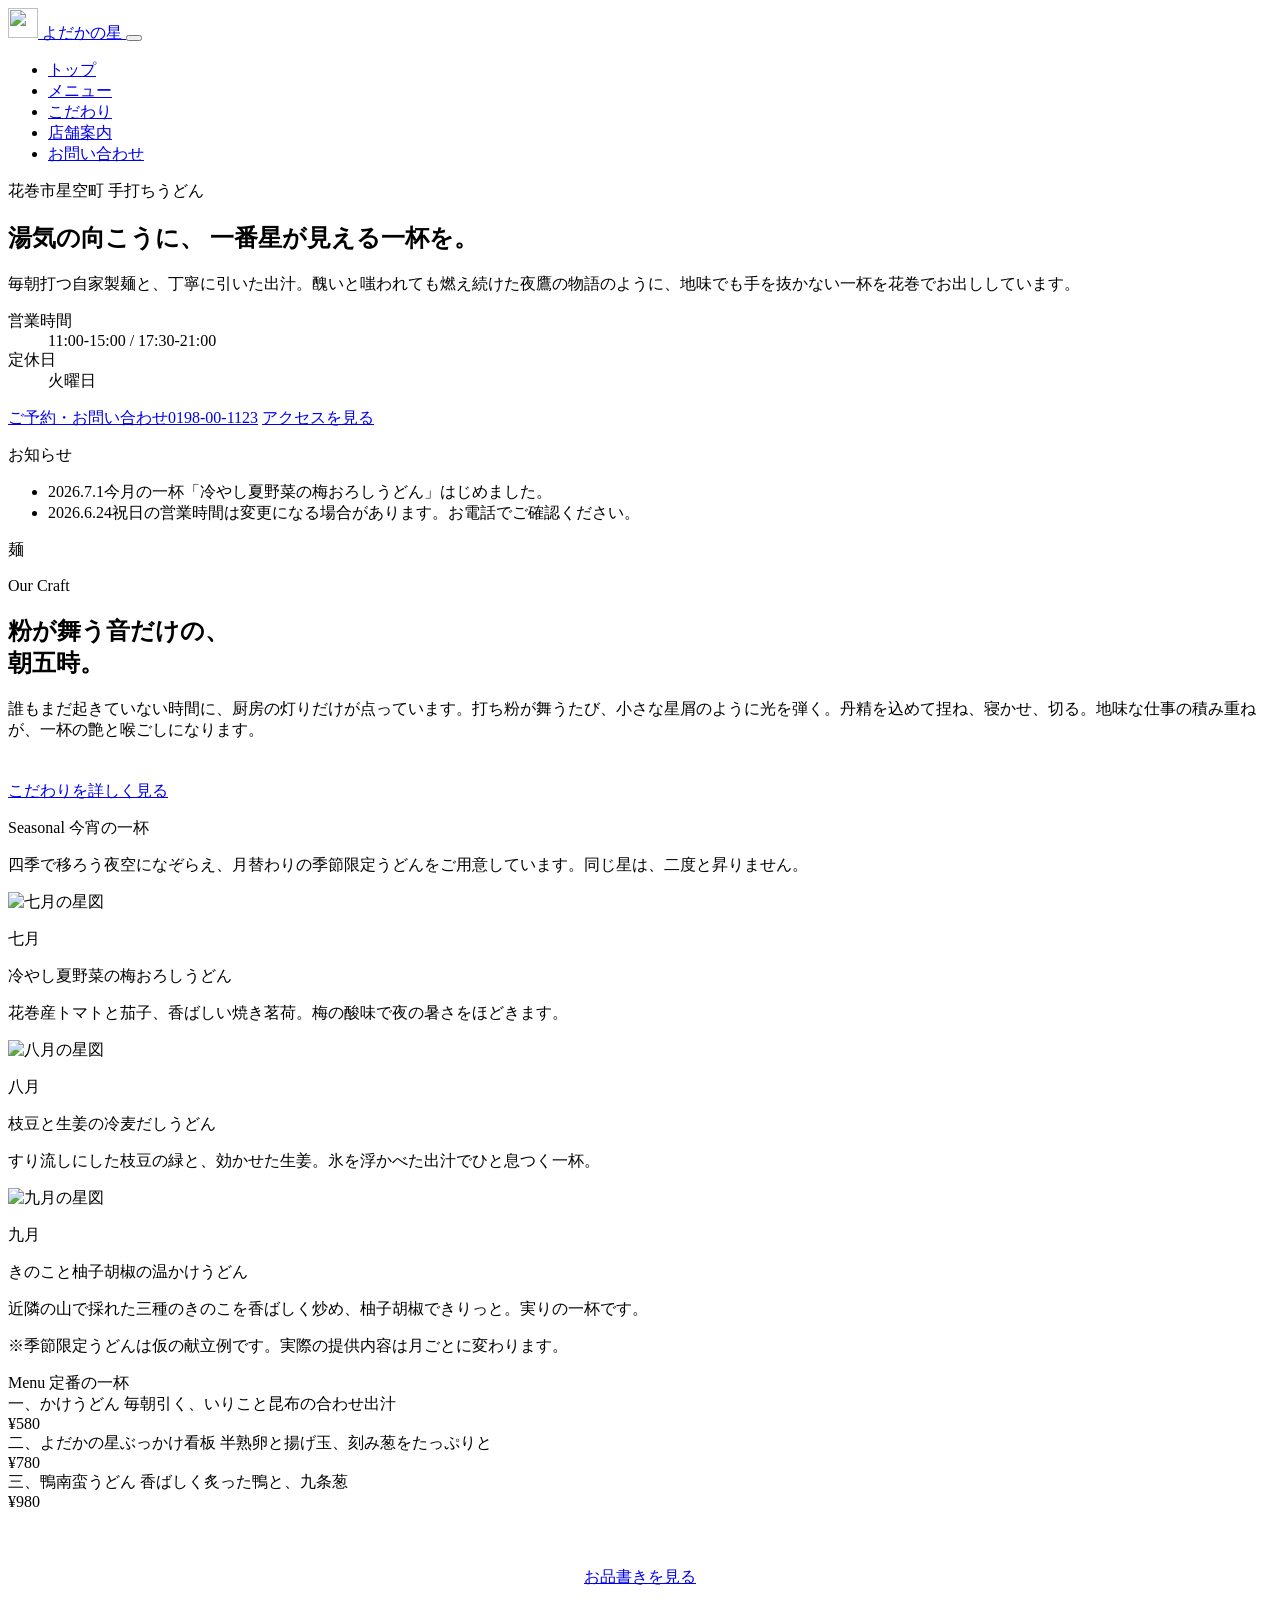
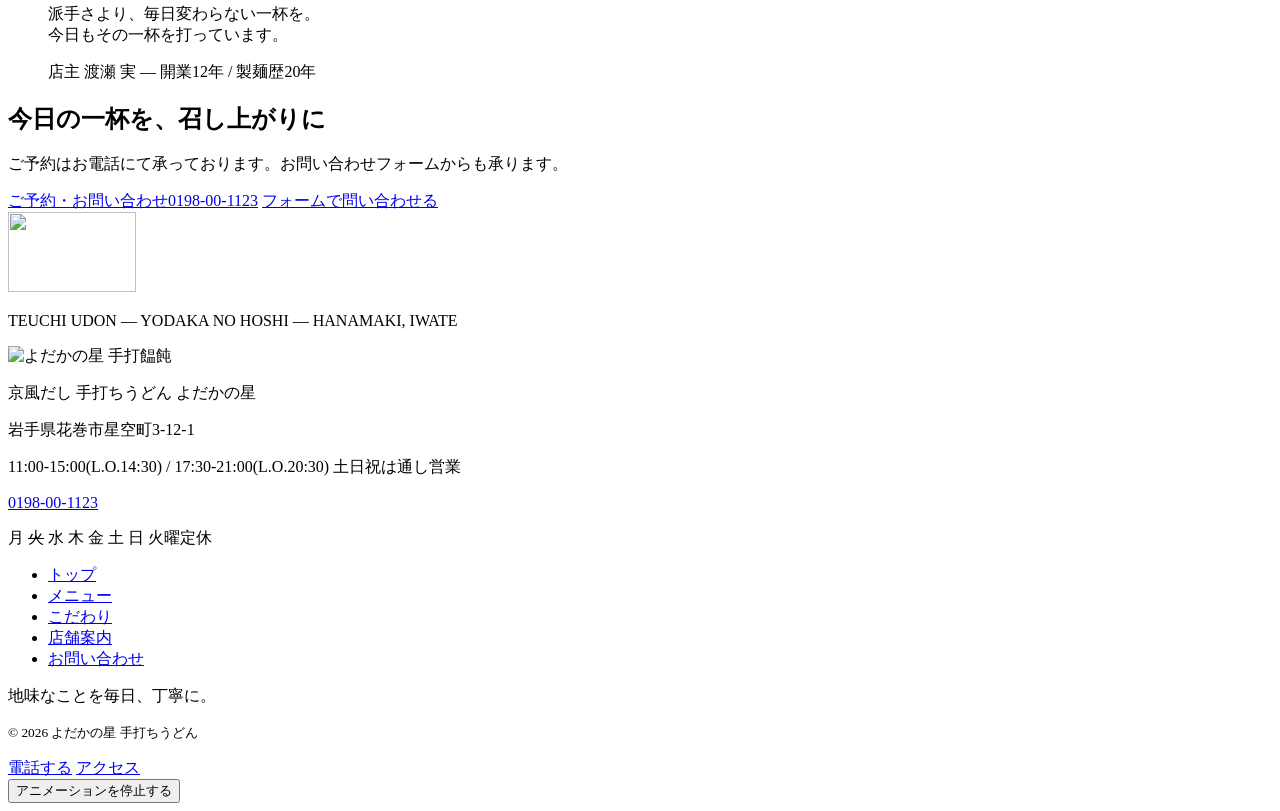
==== site/index.html @ 9f40d726 "初期コミット: よだかの星 手打ちうどん サイト一式 - タイポグラフィ主導のエディトリアル(具象イラスト不使用・写真なしで成立) - トップ+下層4ページ+サンクス。SEO/JSON-LD/フォーム" ====
<!DOCTYPE html>
<html lang="ja">
<head>
  <meta charset="UTF-8">
  <meta name="viewport" content="width=device-width, initial-scale=1.0">
  <title>よだかの星 手打ちうどん | 花巻市星空町の手打ちうどん店</title>
  <meta name="description" content="花巻市星空町の手打ちうどん店「よだかの星」。毎朝打つ自家製麺と丁寧に引いた出汁の一杯を。季節限定うどんは毎月替わります。">
  <meta property="og:type" content="website">
  <meta property="og:title" content="よだかの星 手打ちうどん | 花巻市星空町の手打ちうどん店">
  <meta property="og:description" content="花巻市星空町の手打ちうどん店「よだかの星」。毎朝打つ自家製麺と丁寧に引いた出汁の一杯を。季節限定うどんは毎月替わります。">
  <meta property="og:url" content="https://example.com/">
  <meta property="og:image" content="https://example.com/assets/img/common/ogp.png">
  <meta property="og:site_name" content="よだかの星 手打ちうどん">
  <meta name="twitter:card" content="summary_large_image">
  <link rel="canonical" href="https://example.com/">
  <link rel="icon" href="/favicon.ico">
  <link rel="apple-touch-icon" href="/assets/img/common/apple-touch-icon.png">
  <link rel="preconnect" href="https://fonts.googleapis.com">
  <link rel="preconnect" href="https://fonts.gstatic.com" crossorigin>
  <link href="https://fonts.googleapis.com/css2?family=Zen+Kaku+Gothic+New:wght@400;500&family=Zen+Old+Mincho&display=swap" rel="stylesheet">
  <link rel="stylesheet" href="/assets/css/style.css">
  <script type="application/ld+json">
  {
    "@context": "https://schema.org",
    "@type": "Restaurant",
    "name": "よだかの星 手打ちうどん",
    "servesCuisine": "うどん",
    "url": "https://example.com/",
    "image": "https://example.com/assets/img/common/ogp.png",
    "telephone": "+81-198-00-1123",
    "priceRange": "¥¥",
    "address": {
      "@type": "PostalAddress",
      "streetAddress": "星空町3-12-1",
      "addressLocality": "花巻市",
      "addressRegion": "岩手県",
      "postalCode": "025-0000",
      "addressCountry": "JP"
    },
    "openingHoursSpecification": [
      { "@type": "OpeningHoursSpecification", "dayOfWeek": ["Monday","Wednesday","Thursday","Friday"], "opens": "11:00", "closes": "15:00" },
      { "@type": "OpeningHoursSpecification", "dayOfWeek": ["Monday","Wednesday","Thursday","Friday"], "opens": "17:30", "closes": "21:00" },
      { "@type": "OpeningHoursSpecification", "dayOfWeek": ["Saturday","Sunday"], "opens": "11:00", "closes": "21:00" }
    ]
  }
  </script>
</head>
<body class="p-home">

  <header class="site-header">
    <a class="brandmark site-header__logo" href="/">
      <img class="brandmark__crest" src="/assets/img/common/crest.svg" width="30" height="30" alt="">
      <span class="brandmark__name">よだかの星</span>
    </a>
    <button class="nav-toggle" aria-expanded="false" aria-label="メニューを開く" aria-controls="global-nav">
      <span></span><span></span><span></span>
    </button>
    <nav class="global-nav" id="global-nav" aria-label="グローバルナビゲーション">
      <ul>
        <li><a href="/" aria-current="page">トップ</a></li>
        <li><a href="/menu/">メニュー</a></li>
        <li><a href="/kodawari/">こだわり</a></li>
        <li><a href="/access/">店舗案内</a></li>
        <li><a href="/contact/">お問い合わせ</a></li>
      </ul>
    </nav>
  </header>

  <main>
    <!-- ヒーロー(タイトル支配型・縦書き) -->
    <section class="hero">
      <div class="hero__stars" aria-hidden="true"><i></i><i></i><i></i><i></i><i></i><i></i><i></i><i></i></div>
      <div class="container hero__inner">
        <p class="hero__place js-reveal">花巻市星空町 手打ちうどん</p>
        <h1 class="hero__title type-set">湯気の向こうに、
一番星が見える一杯を。</h1>
        <p class="hero__lead js-reveal" data-delay="1">毎朝打つ自家製麺と、丁寧に引いた出汁。醜いと嗤われても燃え続けた夜鷹の物語のように、地味でも手を抜かない一杯を花巻でお出ししています。</p>
        <div class="hero__foot js-reveal rule-draw" data-delay="2">
          <dl class="hero__meta">
            <div>
              <dt>営業時間</dt>
              <dd>11:00-15:00 / 17:30-21:00</dd>
            </div>
            <div>
              <dt>定休日</dt>
              <dd>火曜日</dd>
            </div>
          </dl>
          <div class="hero__cta">
            <a class="tel-link" href="tel:0198001123"><span class="tel-link__note">ご予約・お問い合わせ</span>0198-00-1123</a>
            <a class="button" href="/access/">アクセスを見る</a>
          </div>
        </div>
        <div class="hero-news js-reveal" data-delay="3">
          <p class="hero-news__title">お知らせ</p>
          <ul class="hero-news__list">
            <li><time datetime="2026-07-01">2026.7.1</time><span>今月の一杯「冷やし夏野菜の梅おろしうどん」はじめました。</span></li>
            <li><time datetime="2026-06-24">2026.6.24</time><span>祝日の営業時間は変更になる場合があります。お電話でご確認ください。</span></li>
          </ul>
        </div>
      </div>
    </section>

    <!-- 製麺の物語(画像なし・巨大一文字「麺」を薄く敷く) -->
    <section class="section craft-section">
      <p class="craft-section__bg bg-fade" aria-hidden="true">麺</p>
      <div class="container--narrow">
        <div class="section-head js-reveal">
          <span class="section-head__en">Our Craft</span>
          <h2 class="section-head__title">粉が舞う音だけの、<br>朝五時。</h2>
        </div>
        <p class="js-reveal" data-delay="1">誰もまだ起きていない時間に、厨房の灯りだけが点っています。打ち粉が舞うたび、小さな星屑のように光を弾く。丹精を込めて捏ね、寝かせ、切る。地味な仕事の積み重ねが、一杯の艶と喉ごしになります。</p>
        <p class="js-reveal" data-delay="2" style="margin-top:40px">
          <a class="morelink" href="/kodawari/">こだわりを詳しく見る</a>
        </p>
      </div>
    </section>

    <!-- 今宵の一杯(季節限定) — 破調: 濃紺フルブリード・星図 -->
    <section class="section seasonal">
      <div class="container">
        <div class="vhead js-reveal">
          <span class="vhead__en">Seasonal</span>
          <span class="vhead__ja">今宵の一杯</span>
        </div>
        <p class="seasonal__intro js-reveal" data-delay="1">四季で移ろう夜空になぞらえ、月替わりの季節限定うどんをご用意しています。同じ星は、二度と昇りません。</p>
        <div class="seasonal__grid">
          <div class="seasonal-card js-reveal" data-delay="1">
            <img class="seasonal-card__map" src="/assets/img/menu/constellation-july.svg" width="600" height="600" alt="七月の星図" loading="lazy">
            <p class="seasonal-card__month">七月</p>
            <p class="seasonal-card__name">冷やし夏野菜の梅おろしうどん</p>
            <p class="seasonal-card__desc">花巻産トマトと茄子、香ばしい焼き茗荷。梅の酸味で夜の暑さをほどきます。</p>
          </div>
          <div class="seasonal-card js-reveal" data-delay="2">
            <img class="seasonal-card__map" src="/assets/img/menu/constellation-august.svg" width="600" height="600" alt="八月の星図" loading="lazy">
            <p class="seasonal-card__month">八月</p>
            <p class="seasonal-card__name">枝豆と生姜の冷麦だしうどん</p>
            <p class="seasonal-card__desc">すり流しにした枝豆の緑と、効かせた生姜。氷を浮かべた出汁でひと息つく一杯。</p>
          </div>
          <div class="seasonal-card js-reveal" data-delay="3">
            <img class="seasonal-card__map" src="/assets/img/menu/constellation-september.svg" width="600" height="600" alt="九月の星図" loading="lazy">
            <p class="seasonal-card__month">九月</p>
            <p class="seasonal-card__name">きのこと柚子胡椒の温かけうどん</p>
            <p class="seasonal-card__desc">近隣の山で採れた三種のきのこを香ばしく炒め、柚子胡椒できりっと。実りの一杯です。</p>
          </div>
        </div>
        <p class="seasonal__note js-reveal" data-delay="3">※季節限定うどんは仮の献立例です。実際の提供内容は月ごとに変わります。</p>
      </div>
    </section>

    <!-- 定番の一杯(罫線区切りの価格リスト・3品) -->
    <section class="section">
      <div class="container--narrow">
        <div class="vhead js-reveal">
          <span class="vhead__en">Menu</span>
          <span class="vhead__ja">定番の一杯</span>
        </div>
        <div class="menu-list">
          <div class="menu-item js-reveal">
            <div>
              <span class="menu-item__name"><span class="menu-item__num">一、</span>かけうどん</span>
              <span class="menu-item__desc">毎朝引く、いりこと昆布の合わせ出汁</span>
            </div>
            <span class="menu-item__price">¥580</span>
          </div>
          <div class="menu-item js-reveal" data-delay="1">
            <div>
              <span class="menu-item__name"><span class="menu-item__num">二、</span>よだかの星ぶっかけ<span class="menu-item__tag">看板</span></span>
              <span class="menu-item__desc">半熟卵と揚げ玉、刻み葱をたっぷりと</span>
            </div>
            <span class="menu-item__price">¥780</span>
          </div>
          <div class="menu-item js-reveal" data-delay="2">
            <div>
              <span class="menu-item__name"><span class="menu-item__num">三、</span>鴨南蛮うどん</span>
              <span class="menu-item__desc">香ばしく炙った鴨と、九条葱</span>
            </div>
            <span class="menu-item__price">¥980</span>
          </div>
        </div>
        <p class="js-reveal" data-delay="3" style="text-align:center; margin-top:56px">
          <a class="morelink" href="/menu/">お品書きを見る</a>
        </p>
      </div>
    </section>

    <!-- 信頼要素: 店主の言葉(写真なし・罫線囲みの引用組み) -->
    <section class="section section--tight">
      <div class="container--narrow">
        <blockquote class="owner-note js-reveal">
          <p class="owner-note__quote">派手さより、毎日変わらない一杯を。<br>今日もその一杯を打っています。</p>
          <p class="owner-note__name">店主 渡瀬 実 — 開業12年 / 製麺歴20年</p>
        </blockquote>
      </div>
    </section>

    <!-- 最終CTAバンド -->
    <section class="section cta-band rule-draw rule-draw--both">
      <div class="container">
        <h2 class="section-head__title section-head--center js-reveal">今日の一杯を、召し上がりに</h2>
        <p class="cta-band__lead js-reveal" data-delay="1">ご予約はお電話にて承っております。お問い合わせフォームからも承ります。</p>
        <div class="hero__cta js-reveal" data-delay="2">
          <a class="tel-link" href="tel:0198001123"><span class="tel-link__note">ご予約・お問い合わせ</span>0198-00-1123</a>
          <a class="button" href="/contact/">フォームで問い合わせる</a>
        </div>
      </div>
    </section>

    <!-- 夜鷹(サイト全体で1箇所のみ) -->
    <div class="bird-close js-reveal">
      <img src="/assets/img/common/bird.svg" width="128" height="80" alt="" loading="lazy">
    </div>
  </main>

  <footer class="site-footer rule-draw">
    <div class="container">
      <p class="footer-en" aria-hidden="true">TEUCHI UDON — YODAKA NO HOSHI — HANAMAKI, IWATE</p>
      <div class="footer-brand">
        <img class="footer-stamp" src="/assets/img/common/logo-stamp.svg" width="108" height="137" alt="よだかの星 手打饂飩">
        <div class="footer-info">
          <p class="footer-info__name">京風だし 手打ちうどん よだかの星</p>
          <p>岩手県花巻市星空町3-12-1</p>
          <p>11:00-15:00(L.O.14:30) / 17:30-21:00(L.O.20:30) 土日祝は通し営業</p>
          <p><a href="tel:0198001123">0198-00-1123</a></p>
          <p class="footer-week">
            <span class="footer-week__band" aria-hidden="true">月 <s>火</s> 水 木 金 土 日</span>
            <span class="footer-week__label">火曜定休</span>
          </p>
        </div>
      </div>
      <nav class="footer-nav" aria-label="フッターナビゲーション">
        <ul>
          <li><a href="/">トップ</a></li>
          <li><a href="/menu/">メニュー</a></li>
          <li><a href="/kodawari/">こだわり</a></li>
          <li><a href="/access/">店舗案内</a></li>
          <li><a href="/contact/">お問い合わせ</a></li>
        </ul>
      </nav>
      <p class="footer-motto">地味なことを毎日、丁寧に。</p>
      <p class="footer-copy"><small>&copy; 2026 よだかの星 手打ちうどん</small></p>
    </div>
  </footer>

  <div class="fixed-cta">
    <a class="button" href="tel:0198001123">電話する</a>
    <a class="button button--outline" href="/access/">アクセス</a>
  </div>

  <button class="motion-stop">アニメーションを停止する</button>
  <script src="/assets/js/main.js" defer></script>
</body>
</html>
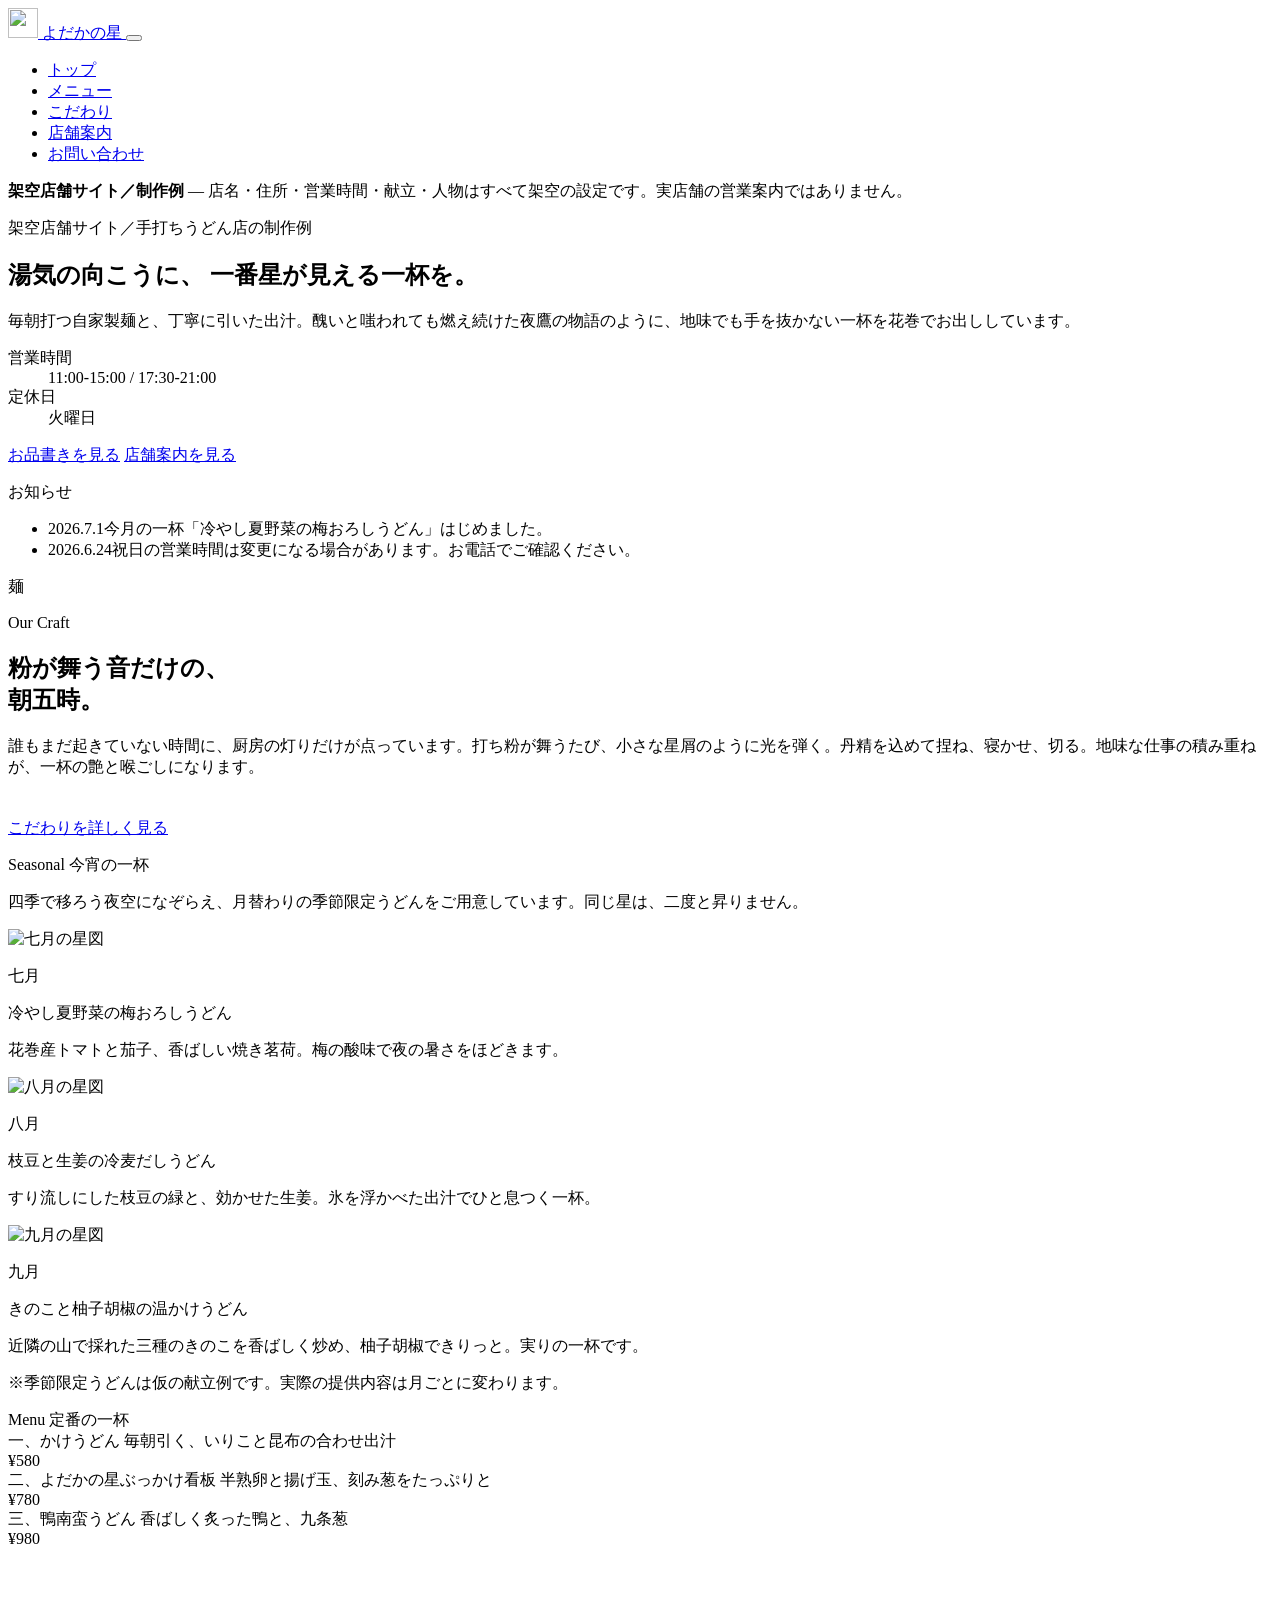
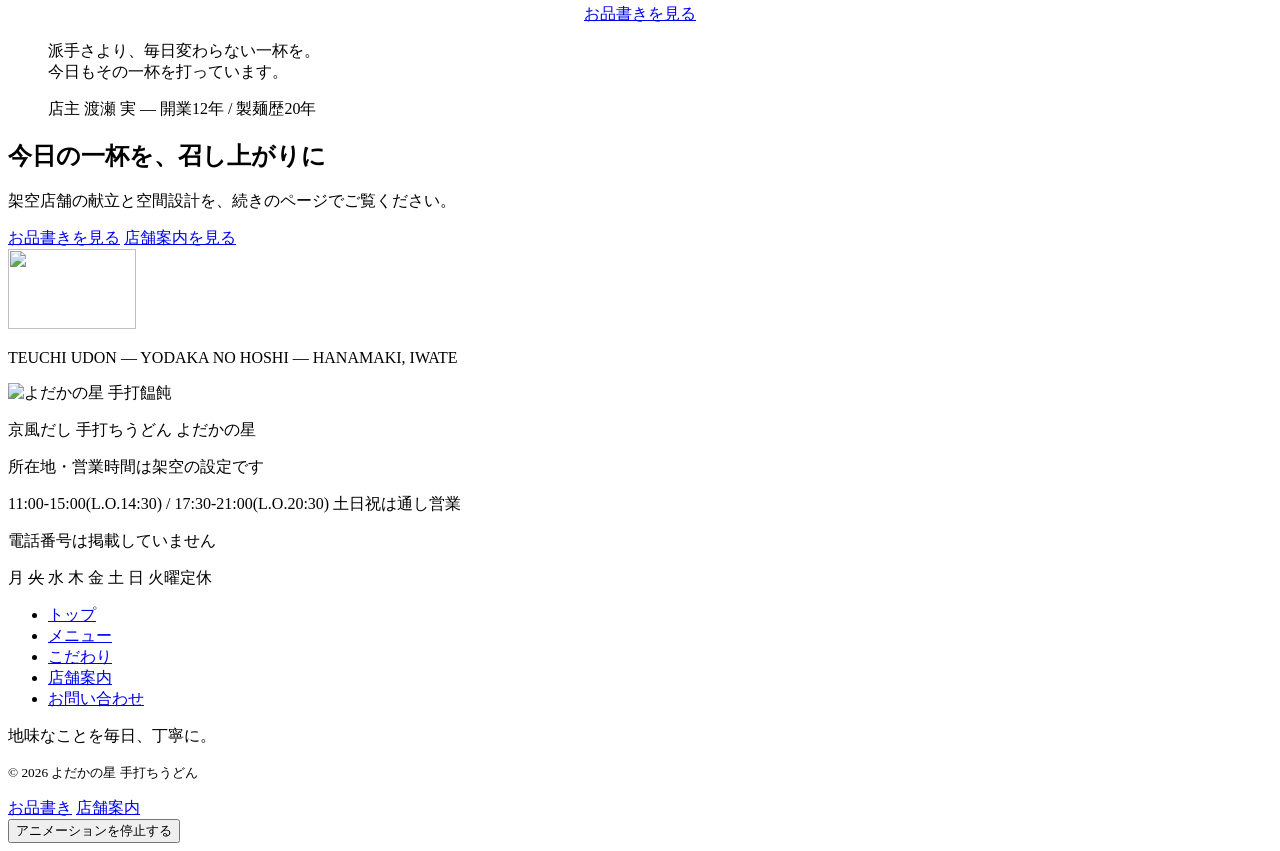
==== commit e72b936a: "Polish demo site for GitHub Pages" ====
--- a/site/index.html
+++ b/site/index.html
@@ -3,16 +3,20 @@
 <head>
   <meta charset="UTF-8">
   <meta name="viewport" content="width=device-width, initial-scale=1.0">
-  <title>よだかの星 手打ちうどん | 花巻市星空町の手打ちうどん店</title>
-  <meta name="description" content="花巻市星空町の手打ちうどん店「よだかの星」。毎朝打つ自家製麺と丁寧に引いた出汁の一杯を。季節限定うどんは毎月替わります。">
+  <title>よだかの星 手打ちうどん | 架空店舗サイト・制作例</title>
+  <meta name="description" content="架空のうどん店『よだかの星』を題材にしたWebサイト制作例。活字と文学を軸に、手打ちうどん店の世界観を表現しています。">
   <meta property="og:type" content="website">
-  <meta property="og:title" content="よだかの星 手打ちうどん | 花巻市星空町の手打ちうどん店">
-  <meta property="og:description" content="花巻市星空町の手打ちうどん店「よだかの星」。毎朝打つ自家製麺と丁寧に引いた出汁の一杯を。季節限定うどんは毎月替わります。">
-  <meta property="og:url" content="https://example.com/">
-  <meta property="og:image" content="https://example.com/assets/img/common/ogp.png">
+  <meta property="og:locale" content="ja_JP">
+  <meta property="og:title" content="よだかの星 手打ちうどん | 架空店舗サイト・制作例">
+  <meta property="og:description" content="架空のうどん店『よだかの星』を題材にした、活字と文学を軸とするWebサイト制作例です。">
+  <meta property="og:url" content="https://techuueda-bot.github.io/yodaka-no-hoshi-udon/">
+  <meta property="og:image" content="https://techuueda-bot.github.io/yodaka-no-hoshi-udon/assets/img/common/ogp.png">
+  <meta property="og:image:width" content="1200">
+  <meta property="og:image:height" content="630">
+  <meta property="og:image:alt" content="よだかの星 手打ちうどん 架空店舗サイト・制作例">
   <meta property="og:site_name" content="よだかの星 手打ちうどん">
   <meta name="twitter:card" content="summary_large_image">
-  <link rel="canonical" href="https://example.com/">
+  <link rel="canonical" href="https://techuueda-bot.github.io/yodaka-no-hoshi-udon/">
   <link rel="icon" href="/favicon.ico">
   <link rel="apple-touch-icon" href="/assets/img/common/apple-touch-icon.png">
   <link rel="preconnect" href="https://fonts.googleapis.com">
@@ -22,26 +26,13 @@
   <script type="application/ld+json">
   {
     "@context": "https://schema.org",
-    "@type": "Restaurant",
+    "@type": "CreativeWork",
     "name": "よだかの星 手打ちうどん",
-    "servesCuisine": "うどん",
-    "url": "https://example.com/",
-    "image": "https://example.com/assets/img/common/ogp.png",
-    "telephone": "+81-198-00-1123",
-    "priceRange": "¥¥",
-    "address": {
-      "@type": "PostalAddress",
-      "streetAddress": "星空町3-12-1",
-      "addressLocality": "花巻市",
-      "addressRegion": "岩手県",
-      "postalCode": "025-0000",
-      "addressCountry": "JP"
-    },
-    "openingHoursSpecification": [
-      { "@type": "OpeningHoursSpecification", "dayOfWeek": ["Monday","Wednesday","Thursday","Friday"], "opens": "11:00", "closes": "15:00" },
-      { "@type": "OpeningHoursSpecification", "dayOfWeek": ["Monday","Wednesday","Thursday","Friday"], "opens": "17:30", "closes": "21:00" },
-      { "@type": "OpeningHoursSpecification", "dayOfWeek": ["Saturday","Sunday"], "opens": "11:00", "closes": "21:00" }
-    ]
+    "description": "架空のうどん店を題材にしたWebサイト制作例",
+    "url": "https://techuueda-bot.github.io/yodaka-no-hoshi-udon/",
+    "image": "https://techuueda-bot.github.io/yodaka-no-hoshi-udon/assets/img/common/ogp.png",
+    "inLanguage": "ja",
+    "genre": "Web design portfolio"
   }
   </script>
 </head>
@@ -66,12 +57,14 @@
     </nav>
   </header>
 
+  <p class="demo-notice"><strong>架空店舗サイト／制作例</strong> — 店名・住所・営業時間・献立・人物はすべて架空の設定です。実店舗の営業案内ではありません。</p>
+
   <main>
     <!-- ヒーロー(タイトル支配型・縦書き) -->
     <section class="hero">
       <div class="hero__stars" aria-hidden="true"><i></i><i></i><i></i><i></i><i></i><i></i><i></i><i></i></div>
       <div class="container hero__inner">
-        <p class="hero__place js-reveal">花巻市星空町 手打ちうどん</p>
+        <p class="hero__place js-reveal">架空店舗サイト／手打ちうどん店の制作例</p>
         <h1 class="hero__title type-set">湯気の向こうに、
 一番星が見える一杯を。</h1>
         <p class="hero__lead js-reveal" data-delay="1">毎朝打つ自家製麺と、丁寧に引いた出汁。醜いと嗤われても燃え続けた夜鷹の物語のように、地味でも手を抜かない一杯を花巻でお出ししています。</p>
@@ -87,8 +80,8 @@
             </div>
           </dl>
           <div class="hero__cta">
-            <a class="tel-link" href="tel:0198001123"><span class="tel-link__note">ご予約・お問い合わせ</span>0198-00-1123</a>
-            <a class="button" href="/access/">アクセスを見る</a>
+            <a class="button" href="/menu/">お品書きを見る</a>
+            <a class="button" href="/access/">店舗案内を見る</a>
           </div>
         </div>
         <div class="hero-news js-reveal" data-delay="3">
@@ -198,10 +191,10 @@
     <section class="section cta-band rule-draw rule-draw--both">
       <div class="container">
         <h2 class="section-head__title section-head--center js-reveal">今日の一杯を、召し上がりに</h2>
-        <p class="cta-band__lead js-reveal" data-delay="1">ご予約はお電話にて承っております。お問い合わせフォームからも承ります。</p>
+        <p class="cta-band__lead js-reveal" data-delay="1">架空店舗の献立と空間設計を、続きのページでご覧ください。</p>
         <div class="hero__cta js-reveal" data-delay="2">
-          <a class="tel-link" href="tel:0198001123"><span class="tel-link__note">ご予約・お問い合わせ</span>0198-00-1123</a>
-          <a class="button" href="/contact/">フォームで問い合わせる</a>
+          <a class="button" href="/menu/">お品書きを見る</a>
+          <a class="button" href="/access/">店舗案内を見る</a>
         </div>
       </div>
     </section>
@@ -219,9 +212,9 @@
         <img class="footer-stamp" src="/assets/img/common/logo-stamp.svg" width="108" height="137" alt="よだかの星 手打饂飩">
         <div class="footer-info">
           <p class="footer-info__name">京風だし 手打ちうどん よだかの星</p>
-          <p>岩手県花巻市星空町3-12-1</p>
+          <p>所在地・営業時間は架空の設定です</p>
           <p>11:00-15:00(L.O.14:30) / 17:30-21:00(L.O.20:30) 土日祝は通し営業</p>
-          <p><a href="tel:0198001123">0198-00-1123</a></p>
+          <p>電話番号は掲載していません</p>
           <p class="footer-week">
             <span class="footer-week__band" aria-hidden="true">月 <s>火</s> 水 木 金 土 日</span>
             <span class="footer-week__label">火曜定休</span>
@@ -243,8 +236,8 @@
   </footer>
 
   <div class="fixed-cta">
-    <a class="button" href="tel:0198001123">電話する</a>
-    <a class="button button--outline" href="/access/">アクセス</a>
+    <a class="button" href="/menu/">お品書き</a>
+    <a class="button button--outline" href="/access/">店舗案内</a>
   </div>
 
   <button class="motion-stop">アニメーションを停止する</button>
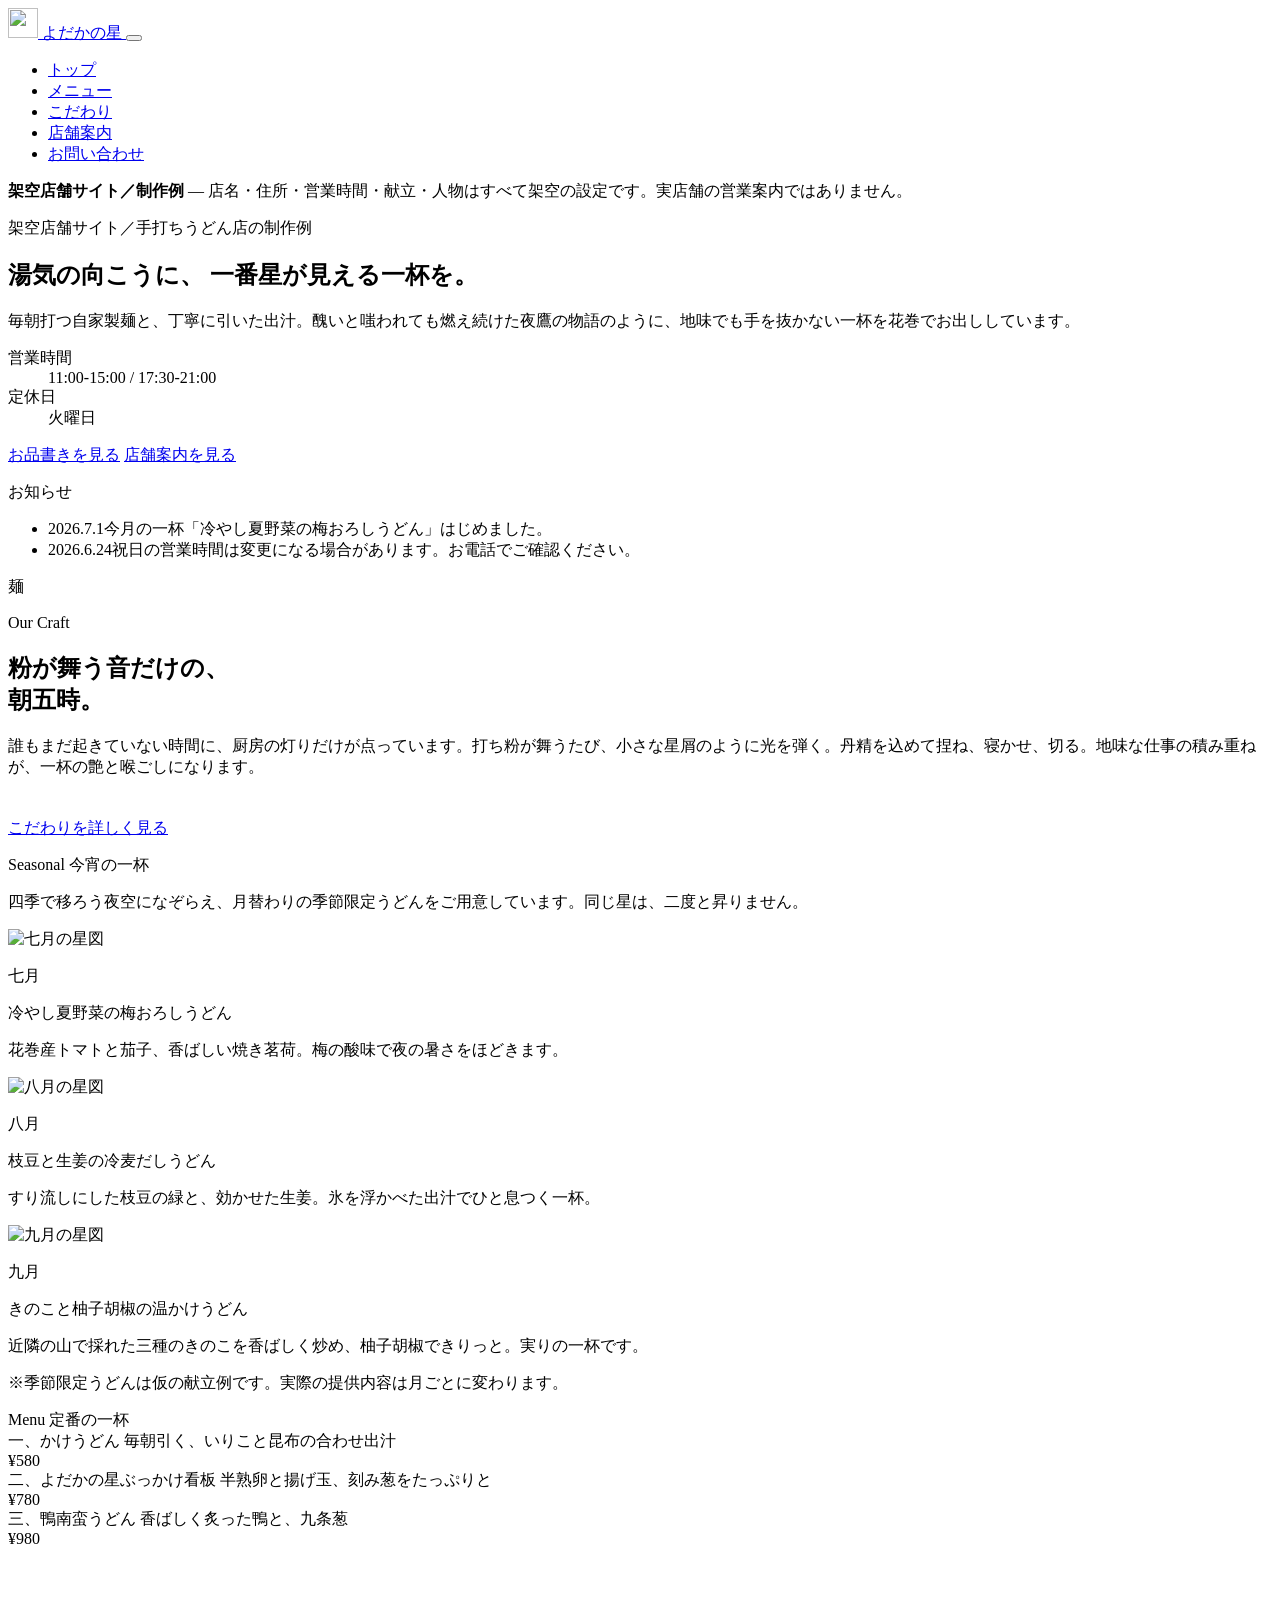
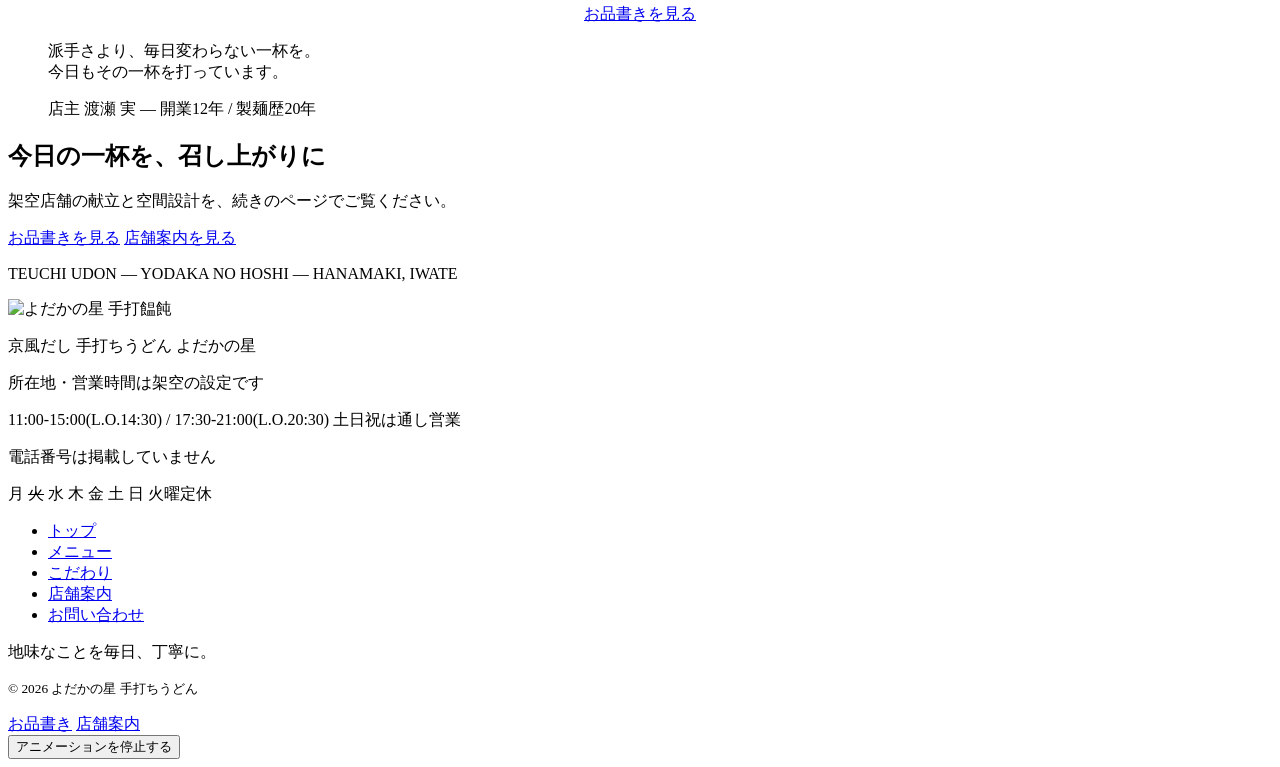
==== commit 76cb77a7: "Add yodaka flight over seasonal ridge" ====
--- a/site/index.html
+++ b/site/index.html
@@ -199,10 +199,6 @@
       </div>
     </section>
 
-    <!-- 夜鷹(サイト全体で1箇所のみ) -->
-    <div class="bird-close js-reveal">
-      <img src="/assets/img/common/bird.svg" width="128" height="80" alt="" loading="lazy">
-    </div>
   </main>
 
   <footer class="site-footer rule-draw">
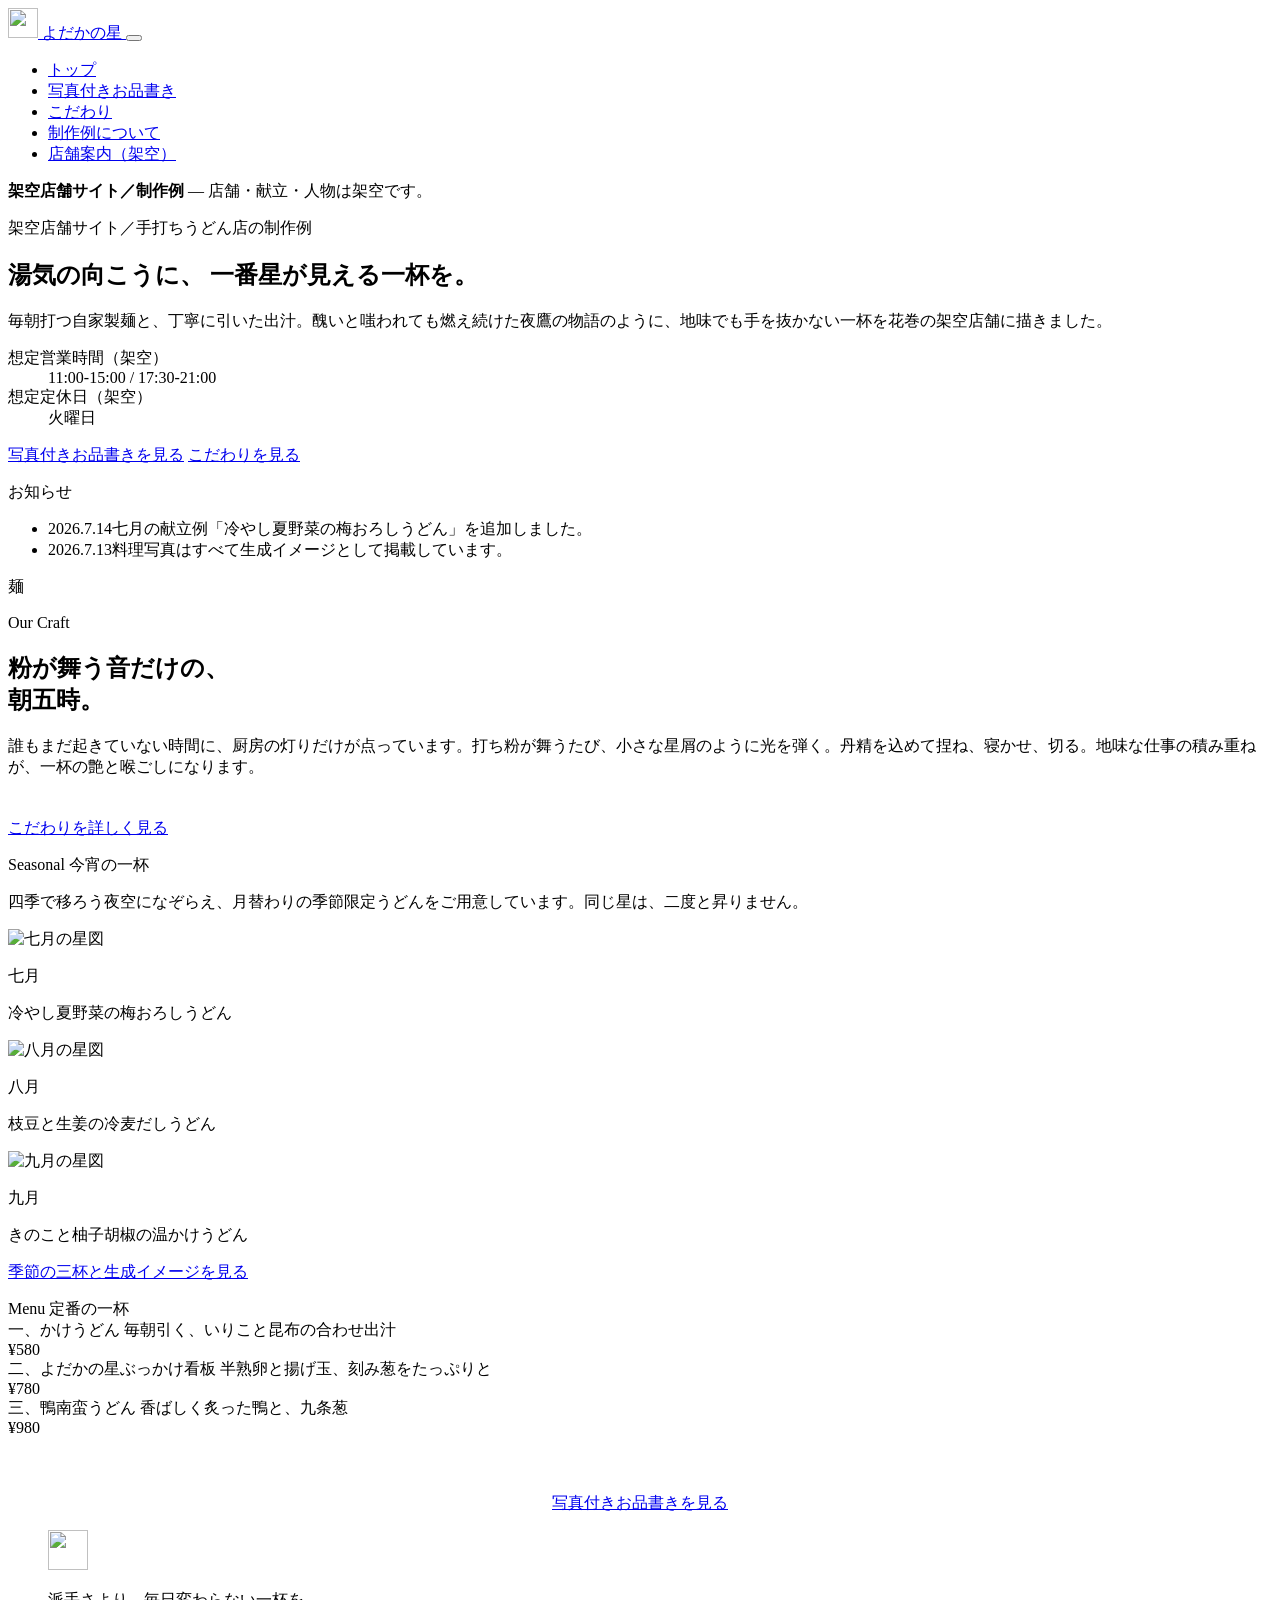
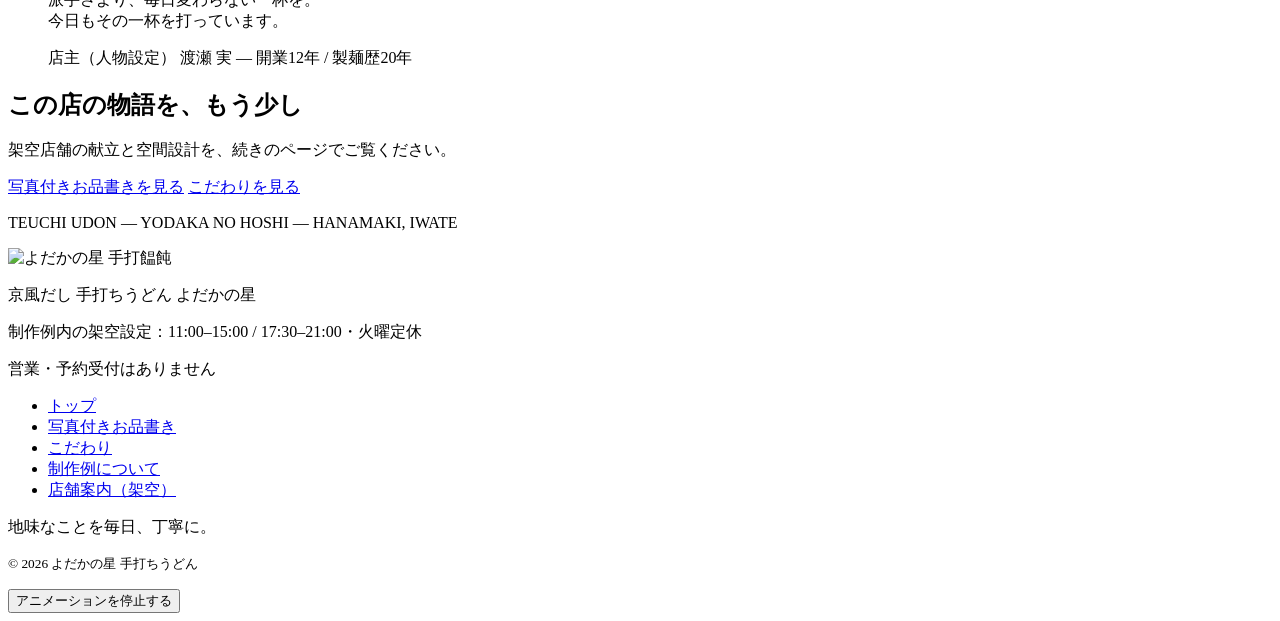
==== commit 29ab7c33: "季節の体験と制作例導線を整える" ====
--- a/site/index.html
+++ b/site/index.html
@@ -49,15 +49,15 @@
     <nav class="global-nav" id="global-nav" aria-label="グローバルナビゲーション">
       <ul>
         <li><a href="/" aria-current="page">トップ</a></li>
-        <li><a href="/menu/">メニュー</a></li>
+        <li><a href="/menu/">写真付きお品書き</a></li>
         <li><a href="/kodawari/">こだわり</a></li>
-        <li><a href="/access/">店舗案内</a></li>
-        <li><a href="/contact/">お問い合わせ</a></li>
+        <li><a href="/contact/">制作例について</a></li>
+        <li><a href="/access/">店舗案内（架空）</a></li>
       </ul>
     </nav>
   </header>
 
-  <p class="demo-notice"><strong>架空店舗サイト／制作例</strong> — 店名・住所・営業時間・献立・人物はすべて架空の設定です。実店舗の営業案内ではありません。</p>
+  <p class="demo-notice"><strong>架空店舗サイト／制作例</strong> — 店舗・献立・人物は架空です。</p>
 
   <main>
     <!-- ヒーロー(タイトル支配型・縦書き) -->
@@ -67,28 +67,28 @@
         <p class="hero__place js-reveal">架空店舗サイト／手打ちうどん店の制作例</p>
         <h1 class="hero__title type-set">湯気の向こうに、
 一番星が見える一杯を。</h1>
-        <p class="hero__lead js-reveal" data-delay="1">毎朝打つ自家製麺と、丁寧に引いた出汁。醜いと嗤われても燃え続けた夜鷹の物語のように、地味でも手を抜かない一杯を花巻でお出ししています。</p>
+        <p class="hero__lead js-reveal" data-delay="1">毎朝打つ自家製麺と、丁寧に引いた出汁。醜いと嗤われても燃え続けた夜鷹の物語のように、地味でも手を抜かない一杯を花巻の架空店舗に描きました。</p>
         <div class="hero__foot js-reveal rule-draw" data-delay="2">
           <dl class="hero__meta">
             <div>
-              <dt>営業時間</dt>
+              <dt>想定営業時間（架空）</dt>
               <dd>11:00-15:00 / 17:30-21:00</dd>
             </div>
             <div>
-              <dt>定休日</dt>
+              <dt>想定定休日（架空）</dt>
               <dd>火曜日</dd>
             </div>
           </dl>
           <div class="hero__cta">
-            <a class="button" href="/menu/">お品書きを見る</a>
-            <a class="button" href="/access/">店舗案内を見る</a>
+            <a class="button" href="/menu/">写真付きお品書きを見る</a>
+            <a class="button" href="/kodawari/">こだわりを見る</a>
           </div>
         </div>
         <div class="hero-news js-reveal" data-delay="3">
           <p class="hero-news__title">お知らせ</p>
           <ul class="hero-news__list">
-            <li><time datetime="2026-07-01">2026.7.1</time><span>今月の一杯「冷やし夏野菜の梅おろしうどん」はじめました。</span></li>
-            <li><time datetime="2026-06-24">2026.6.24</time><span>祝日の営業時間は変更になる場合があります。お電話でご確認ください。</span></li>
+            <li><time datetime="2026-07-14">2026.7.14</time><span>七月の献立例「冷やし夏野菜の梅おろしうどん」を追加しました。</span></li>
+            <li><time datetime="2026-07-13">2026.7.13</time><span>料理写真はすべて生成イメージとして掲載しています。</span></li>
           </ul>
         </div>
       </div>
@@ -122,22 +122,19 @@
             <img class="seasonal-card__map" src="/assets/img/menu/constellation-july.svg" width="600" height="600" alt="七月の星図" loading="lazy">
             <p class="seasonal-card__month">七月</p>
             <p class="seasonal-card__name">冷やし夏野菜の梅おろしうどん</p>
-            <p class="seasonal-card__desc">花巻産トマトと茄子、香ばしい焼き茗荷。梅の酸味で夜の暑さをほどきます。</p>
           </div>
           <div class="seasonal-card js-reveal" data-delay="2">
             <img class="seasonal-card__map" src="/assets/img/menu/constellation-august.svg" width="600" height="600" alt="八月の星図" loading="lazy">
             <p class="seasonal-card__month">八月</p>
             <p class="seasonal-card__name">枝豆と生姜の冷麦だしうどん</p>
-            <p class="seasonal-card__desc">すり流しにした枝豆の緑と、効かせた生姜。氷を浮かべた出汁でひと息つく一杯。</p>
           </div>
           <div class="seasonal-card js-reveal" data-delay="3">
             <img class="seasonal-card__map" src="/assets/img/menu/constellation-september.svg" width="600" height="600" alt="九月の星図" loading="lazy">
             <p class="seasonal-card__month">九月</p>
             <p class="seasonal-card__name">きのこと柚子胡椒の温かけうどん</p>
-            <p class="seasonal-card__desc">近隣の山で採れた三種のきのこを香ばしく炒め、柚子胡椒できりっと。実りの一杯です。</p>
-          </div>
-        </div>
-        <p class="seasonal__note js-reveal" data-delay="3">※季節限定うどんは仮の献立例です。実際の提供内容は月ごとに変わります。</p>
+          </div>
+        </div>
+        <p class="seasonal__note js-reveal" data-delay="3"><a class="button" href="/menu/#menu-seasonal-title">季節の三杯と生成イメージを見る</a></p>
       </div>
     </section>
 
@@ -172,7 +169,7 @@
           </div>
         </div>
         <p class="js-reveal" data-delay="3" style="text-align:center; margin-top:56px">
-          <a class="morelink" href="/menu/">お品書きを見る</a>
+          <a class="morelink" href="/menu/">写真付きお品書きを見る</a>
         </p>
       </div>
     </section>
@@ -181,8 +178,9 @@
     <section class="section section--tight">
       <div class="container--narrow">
         <blockquote class="owner-note js-reveal">
+          <img class="owner-note__crest" src="/assets/img/common/crest.svg" width="40" height="40" alt="">
           <p class="owner-note__quote">派手さより、毎日変わらない一杯を。<br>今日もその一杯を打っています。</p>
-          <p class="owner-note__name">店主 渡瀬 実 — 開業12年 / 製麺歴20年</p>
+          <p class="owner-note__name">店主（人物設定） 渡瀬 実 — 開業12年 / 製麺歴20年</p>
         </blockquote>
       </div>
     </section>
@@ -190,11 +188,11 @@
     <!-- 最終CTAバンド -->
     <section class="section cta-band rule-draw rule-draw--both">
       <div class="container">
-        <h2 class="section-head__title section-head--center js-reveal">今日の一杯を、召し上がりに</h2>
+        <h2 class="section-head__title section-head--center js-reveal">この店の物語を、もう少し</h2>
         <p class="cta-band__lead js-reveal" data-delay="1">架空店舗の献立と空間設計を、続きのページでご覧ください。</p>
         <div class="hero__cta js-reveal" data-delay="2">
-          <a class="button" href="/menu/">お品書きを見る</a>
-          <a class="button" href="/access/">店舗案内を見る</a>
+          <a class="button" href="/menu/">写真付きお品書きを見る</a>
+          <a class="button" href="/kodawari/">こだわりを見る</a>
         </div>
       </div>
     </section>
@@ -208,22 +206,17 @@
         <img class="footer-stamp" src="/assets/img/common/logo-stamp.svg" width="108" height="137" alt="よだかの星 手打饂飩">
         <div class="footer-info">
           <p class="footer-info__name">京風だし 手打ちうどん よだかの星</p>
-          <p>所在地・営業時間は架空の設定です</p>
-          <p>11:00-15:00(L.O.14:30) / 17:30-21:00(L.O.20:30) 土日祝は通し営業</p>
-          <p>電話番号は掲載していません</p>
-          <p class="footer-week">
-            <span class="footer-week__band" aria-hidden="true">月 <s>火</s> 水 木 金 土 日</span>
-            <span class="footer-week__label">火曜定休</span>
-          </p>
+          <p>制作例内の架空設定：11:00–15:00 / 17:30–21:00・火曜定休</p>
+          <p>営業・予約受付はありません</p>
         </div>
       </div>
       <nav class="footer-nav" aria-label="フッターナビゲーション">
         <ul>
           <li><a href="/">トップ</a></li>
-          <li><a href="/menu/">メニュー</a></li>
+          <li><a href="/menu/">写真付きお品書き</a></li>
           <li><a href="/kodawari/">こだわり</a></li>
-          <li><a href="/access/">店舗案内</a></li>
-          <li><a href="/contact/">お問い合わせ</a></li>
+          <li><a href="/contact/">制作例について</a></li>
+          <li><a href="/access/">店舗案内（架空）</a></li>
         </ul>
       </nav>
       <p class="footer-motto">地味なことを毎日、丁寧に。</p>
@@ -231,11 +224,6 @@
     </div>
   </footer>
 
-  <div class="fixed-cta">
-    <a class="button" href="/menu/">お品書き</a>
-    <a class="button button--outline" href="/access/">店舗案内</a>
-  </div>
-
   <button class="motion-stop">アニメーションを停止する</button>
   <script src="/assets/js/main.js" defer></script>
 </body>
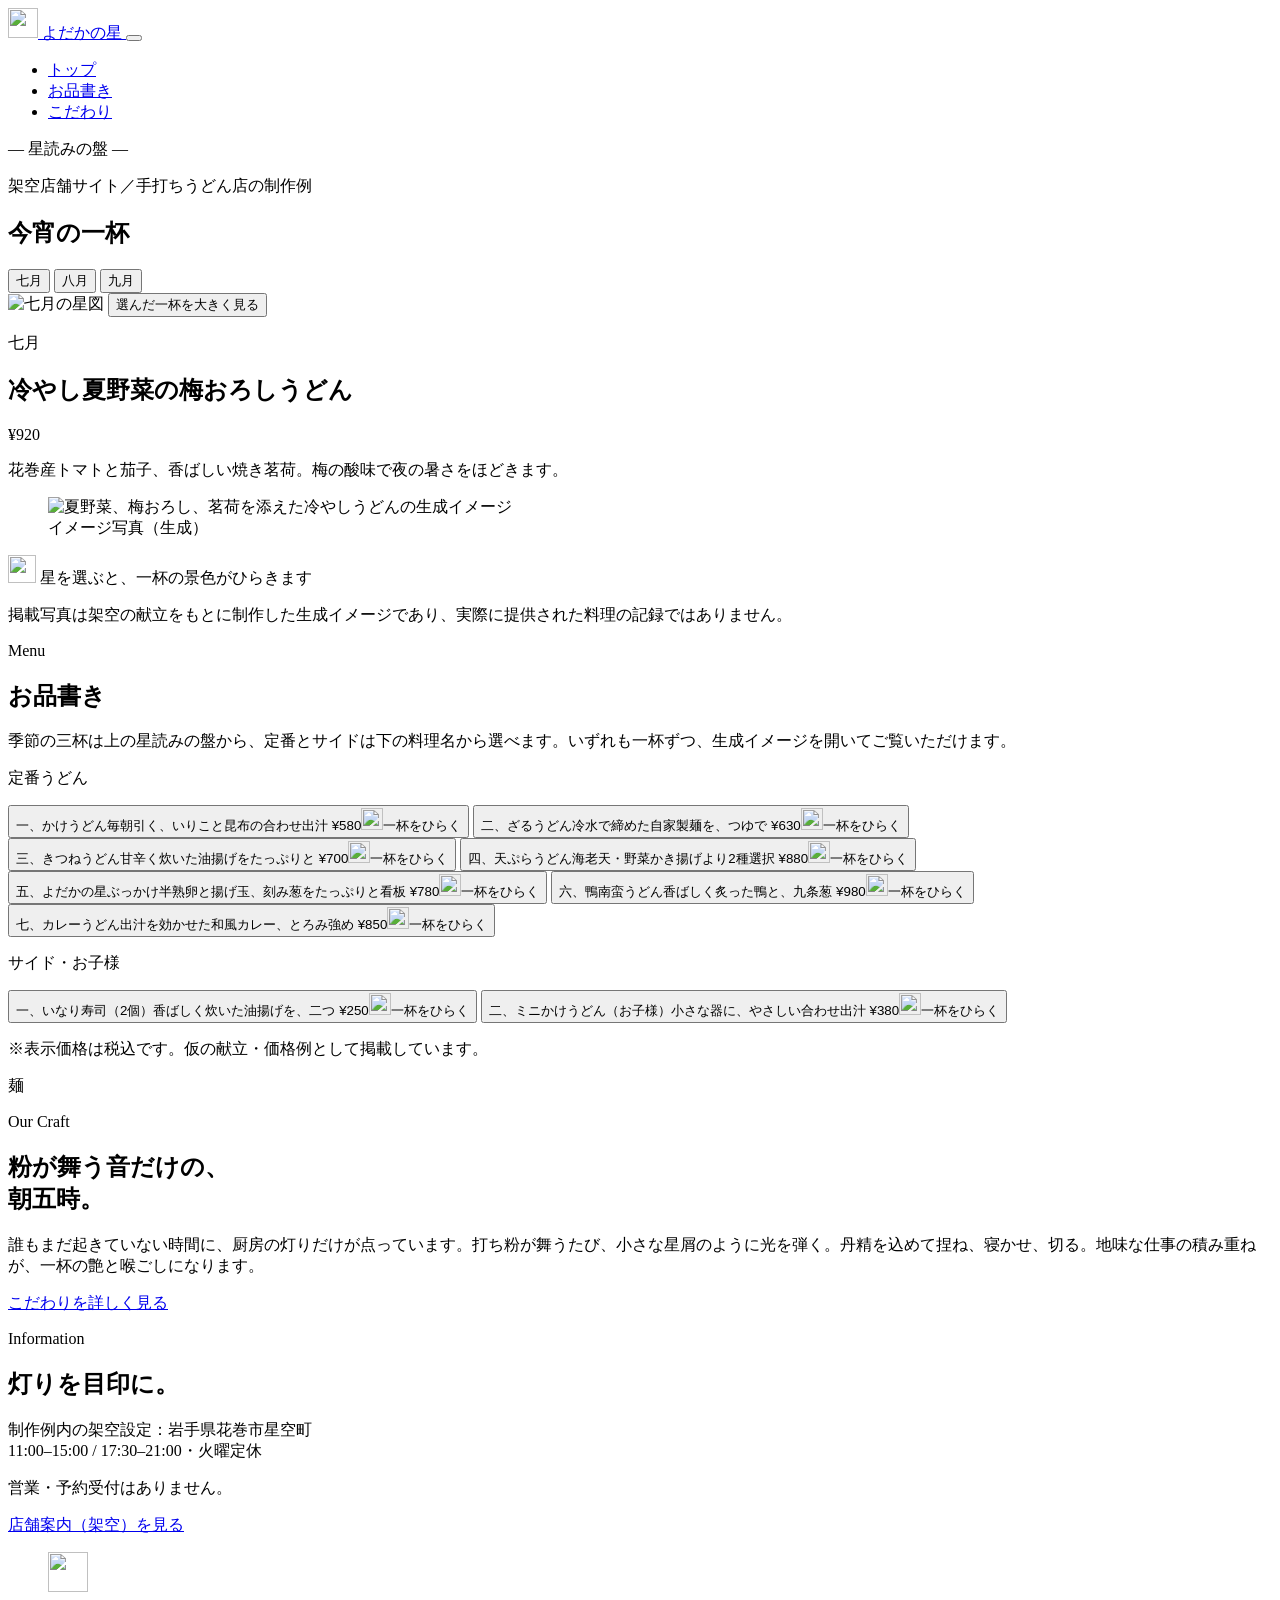
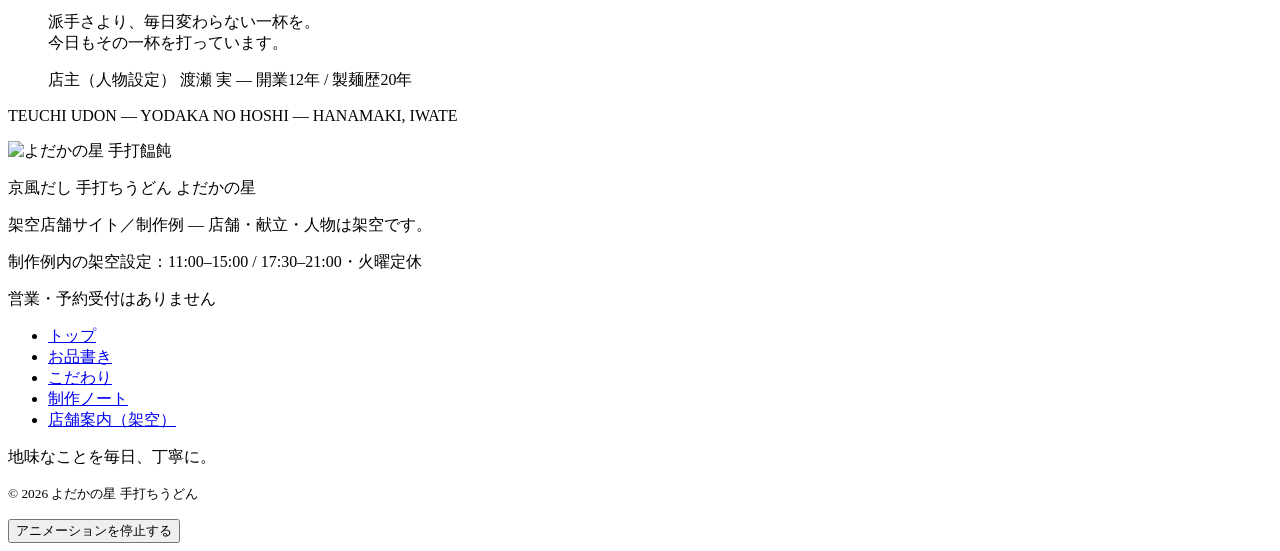
==== commit 09f6f79f: "Redesign menu as interactive star dial" ====
--- a/site/index.html
+++ b/site/index.html
@@ -38,7 +38,7 @@
 </head>
 <body class="p-home">
 
-  <header class="site-header">
+  <header class="site-header site-header--paper">
     <a class="brandmark site-header__logo" href="/">
       <img class="brandmark__crest" src="/assets/img/common/crest.svg" width="30" height="30" alt="">
       <span class="brandmark__name">よだかの星</span>
@@ -49,52 +49,121 @@
     <nav class="global-nav" id="global-nav" aria-label="グローバルナビゲーション">
       <ul>
         <li><a href="/" aria-current="page">トップ</a></li>
-        <li><a href="/menu/">写真付きお品書き</a></li>
+        <li><a href="/#oshinagaki">お品書き</a></li>
         <li><a href="/kodawari/">こだわり</a></li>
-        <li><a href="/contact/">制作例について</a></li>
-        <li><a href="/access/">店舗案内（架空）</a></li>
       </ul>
     </nav>
   </header>
 
-  <p class="demo-notice"><strong>架空店舗サイト／制作例</strong> — 店舗・献立・人物は架空です。</p>
-
   <main>
-    <!-- ヒーロー(タイトル支配型・縦書き) -->
-    <section class="hero">
-      <div class="hero__stars" aria-hidden="true"><i></i><i></i><i></i><i></i><i></i><i></i><i></i><i></i></div>
-      <div class="container hero__inner">
-        <p class="hero__place js-reveal">架空店舗サイト／手打ちうどん店の制作例</p>
-        <h1 class="hero__title type-set">湯気の向こうに、
-一番星が見える一杯を。</h1>
-        <p class="hero__lead js-reveal" data-delay="1">毎朝打つ自家製麺と、丁寧に引いた出汁。醜いと嗤われても燃え続けた夜鷹の物語のように、地味でも手を抜かない一杯を花巻の架空店舗に描きました。</p>
-        <div class="hero__foot js-reveal rule-draw" data-delay="2">
-          <dl class="hero__meta">
-            <div>
-              <dt>想定営業時間（架空）</dt>
-              <dd>11:00-15:00 / 17:30-21:00</dd>
-            </div>
-            <div>
-              <dt>想定定休日（架空）</dt>
-              <dd>火曜日</dd>
-            </div>
-          </dl>
-          <div class="hero__cta">
-            <a class="button" href="/menu/">写真付きお品書きを見る</a>
-            <a class="button" href="/kodawari/">こだわりを見る</a>
-          </div>
-        </div>
-        <div class="hero-news js-reveal" data-delay="3">
-          <p class="hero-news__title">お知らせ</p>
-          <ul class="hero-news__list">
-            <li><time datetime="2026-07-14">2026.7.14</time><span>七月の献立例「冷やし夏野菜の梅おろしうどん」を追加しました。</span></li>
-            <li><time datetime="2026-07-13">2026.7.13</time><span>料理写真はすべて生成イメージとして掲載しています。</span></li>
-          </ul>
-        </div>
-      </div>
-    </section>
-
-    <!-- 製麺の物語(画像なし・巨大一文字「麺」を薄く敷く) -->
+    <section class="star-dial js-seasonal-dial" aria-labelledby="star-dial-title">
+      <div class="container star-dial__inner">
+        <header class="star-dial__head js-reveal">
+          <p class="star-dial__eyebrow"><span aria-hidden="true">—</span> 星読みの盤 <span aria-hidden="true">—</span></p>
+          <p class="star-dial__context">架空店舗サイト／手打ちうどん店の制作例</p>
+          <h1 class="star-dial__title" id="star-dial-title">今宵の一杯</h1>
+        </header>
+
+        <div class="star-dial__months js-reveal" role="tablist" aria-label="季節限定うどんを月で選ぶ" data-delay="1">
+          <button id="season-tab-july" type="button" role="tab" aria-selected="true" aria-controls="season-panel" tabindex="0" data-season-key="seasonal">七月</button>
+          <button id="season-tab-august" type="button" role="tab" aria-selected="false" aria-controls="season-panel" tabindex="-1" data-season-key="edamame">八月</button>
+          <button id="season-tab-september" type="button" role="tab" aria-selected="false" aria-controls="season-panel" tabindex="-1" data-season-key="mushroom">九月</button>
+        </div>
+
+        <div class="star-dial__panel" id="season-panel" role="tabpanel" aria-live="polite" aria-labelledby="season-tab-july">
+          <div class="star-dial__constellation js-reveal" data-delay="1">
+            <img data-season-map src="/assets/img/menu/constellation-july.svg" width="600" height="600" alt="七月の星図">
+            <button class="star-dial__star-button" type="button"
+              data-menu-photo="seasonal"
+              data-menu-number="七月"
+              data-menu-name="冷やし夏野菜の梅おろしうどん"
+              data-menu-description="花巻産トマトと茄子、香ばしい焼き茗荷。梅の酸味で夜の暑さをほどきます。"
+              data-menu-price="¥920"
+              aria-haspopup="dialog" aria-controls="menu-photo-dialog"
+              aria-label="七月限定、冷やし夏野菜の梅おろしうどん、920円の生成イメージを大きく見る">
+              <span>選んだ一杯を大きく見る</span>
+            </button>
+          </div>
+
+          <div class="star-dial__copy js-reveal" data-delay="2">
+            <p class="star-dial__month" data-season-month>七月</p>
+            <h2 class="star-dial__dish" data-season-name>冷やし夏野菜の梅おろしうどん</h2>
+            <p class="star-dial__price" data-season-price>¥920</p>
+            <p class="star-dial__description" data-season-description>花巻産トマトと茄子、香ばしい焼き茗荷。梅の酸味で夜の暑さをほどきます。</p>
+          </div>
+
+          <figure class="star-dial__photo js-reveal" data-delay="2">
+            <img data-season-image src="/assets/img/menu/generated/seasonal-1536.webp" width="1536" height="1024" alt="夏野菜、梅おろし、茗荷を添えた冷やしうどんの生成イメージ" fetchpriority="high" decoding="async">
+            <figcaption>イメージ写真（生成）</figcaption>
+          </figure>
+        </div>
+
+        <p class="star-dial__guide js-reveal" data-delay="3">
+          <img src="/assets/img/common/crest.svg" width="28" height="28" alt="">
+          星を選ぶと、一杯の景色がひらきます
+        </p>
+        <p class="star-dial__notice js-reveal" data-delay="3">掲載写真は架空の献立をもとに制作した生成イメージであり、実際に提供された料理の記録ではありません。</p>
+      </div>
+    </section>
+
+    <section class="section menu-home" id="oshinagaki" aria-labelledby="oshinagaki-title">
+      <div class="container--narrow">
+        <header class="menu-home__head js-reveal">
+          <p class="section-head__en">Menu</p>
+          <h2 class="menu-home__title" id="oshinagaki-title">お品書き</h2>
+          <p>季節の三杯は上の星読みの盤から、定番とサイドは下の料理名から選べます。いずれも一杯ずつ、生成イメージを開いてご覧いただけます。</p>
+        </header>
+
+        <div class="menu-list">
+          <div class="menu-list__group">
+            <p class="menu-list__group-title js-reveal">定番うどん</p>
+
+            <button class="menu-item js-reveal" type="button" data-menu-photo="kake" aria-haspopup="dialog" aria-controls="menu-photo-dialog" aria-label="かけうどん、580円の生成イメージを見る">
+              <span class="menu-item__info"><span class="menu-item__name"><span class="menu-item__num">一、</span>かけうどん</span><span class="menu-item__desc">毎朝引く、いりこと昆布の合わせ出汁</span></span>
+              <span class="menu-item__meta"><span class="menu-item__price">¥580</span><span class="menu-item__hint"><img src="/assets/img/common/crest.svg" width="22" height="22" alt="">一杯をひらく</span></span>
+            </button>
+            <button class="menu-item js-reveal" type="button" data-menu-photo="zaru" aria-haspopup="dialog" aria-controls="menu-photo-dialog" aria-label="ざるうどん、630円の生成イメージを見る" data-delay="1">
+              <span class="menu-item__info"><span class="menu-item__name"><span class="menu-item__num">二、</span>ざるうどん</span><span class="menu-item__desc">冷水で締めた自家製麺を、つゆで</span></span>
+              <span class="menu-item__meta"><span class="menu-item__price">¥630</span><span class="menu-item__hint"><img src="/assets/img/common/crest.svg" width="22" height="22" alt="">一杯をひらく</span></span>
+            </button>
+            <button class="menu-item js-reveal" type="button" data-menu-photo="kitsune" aria-haspopup="dialog" aria-controls="menu-photo-dialog" aria-label="きつねうどん、700円の生成イメージを見る" data-delay="2">
+              <span class="menu-item__info"><span class="menu-item__name"><span class="menu-item__num">三、</span>きつねうどん</span><span class="menu-item__desc">甘辛く炊いた油揚げをたっぷりと</span></span>
+              <span class="menu-item__meta"><span class="menu-item__price">¥700</span><span class="menu-item__hint"><img src="/assets/img/common/crest.svg" width="22" height="22" alt="">一杯をひらく</span></span>
+            </button>
+            <button class="menu-item js-reveal" type="button" data-menu-photo="tempura" aria-haspopup="dialog" aria-controls="menu-photo-dialog" aria-label="天ぷらうどん、880円の生成イメージを見る" data-delay="3">
+              <span class="menu-item__info"><span class="menu-item__name"><span class="menu-item__num">四、</span>天ぷらうどん</span><span class="menu-item__desc">海老天・野菜かき揚げより2種選択</span></span>
+              <span class="menu-item__meta"><span class="menu-item__price">¥880</span><span class="menu-item__hint"><img src="/assets/img/common/crest.svg" width="22" height="22" alt="">一杯をひらく</span></span>
+            </button>
+            <button class="menu-item js-reveal" type="button" data-menu-photo="signature" aria-haspopup="dialog" aria-controls="menu-photo-dialog" aria-label="よだかの星ぶっかけ、780円の生成イメージを見る">
+              <span class="menu-item__info"><span class="menu-item__name"><span class="menu-item__num">五、</span>よだかの星ぶっかけ</span><span class="menu-item__desc">半熟卵と揚げ玉、刻み葱をたっぷりと<span class="menu-item__tag">看板</span></span></span>
+              <span class="menu-item__meta"><span class="menu-item__price">¥780</span><span class="menu-item__hint"><img src="/assets/img/common/crest.svg" width="22" height="22" alt="">一杯をひらく</span></span>
+            </button>
+            <button class="menu-item js-reveal" type="button" data-menu-photo="kamo-nanban" aria-haspopup="dialog" aria-controls="menu-photo-dialog" aria-label="鴨南蛮うどん、980円の生成イメージを見る" data-delay="1">
+              <span class="menu-item__info"><span class="menu-item__name"><span class="menu-item__num">六、</span>鴨南蛮うどん</span><span class="menu-item__desc">香ばしく炙った鴨と、九条葱</span></span>
+              <span class="menu-item__meta"><span class="menu-item__price">¥980</span><span class="menu-item__hint"><img src="/assets/img/common/crest.svg" width="22" height="22" alt="">一杯をひらく</span></span>
+            </button>
+            <button class="menu-item js-reveal" type="button" data-menu-photo="curry" aria-haspopup="dialog" aria-controls="menu-photo-dialog" aria-label="カレーうどん、850円の生成イメージを見る" data-delay="2">
+              <span class="menu-item__info"><span class="menu-item__name"><span class="menu-item__num">七、</span>カレーうどん</span><span class="menu-item__desc">出汁を効かせた和風カレー、とろみ強め</span></span>
+              <span class="menu-item__meta"><span class="menu-item__price">¥850</span><span class="menu-item__hint"><img src="/assets/img/common/crest.svg" width="22" height="22" alt="">一杯をひらく</span></span>
+            </button>
+          </div>
+
+          <div class="menu-list__group">
+            <p class="menu-list__group-title js-reveal">サイド・お子様</p>
+            <button class="menu-item js-reveal" type="button" data-menu-photo="inari" aria-haspopup="dialog" aria-controls="menu-photo-dialog" aria-label="いなり寿司2個、250円の生成イメージを見る">
+              <span class="menu-item__info"><span class="menu-item__name"><span class="menu-item__num">一、</span>いなり寿司（2個）</span><span class="menu-item__desc">香ばしく炊いた油揚げを、二つ</span></span>
+              <span class="menu-item__meta"><span class="menu-item__price">¥250</span><span class="menu-item__hint"><img src="/assets/img/common/crest.svg" width="22" height="22" alt="">一杯をひらく</span></span>
+            </button>
+            <button class="menu-item js-reveal" type="button" data-menu-photo="mini-kake" aria-haspopup="dialog" aria-controls="menu-photo-dialog" aria-label="ミニかけうどん、お子様、380円の生成イメージを見る" data-delay="1">
+              <span class="menu-item__info"><span class="menu-item__name"><span class="menu-item__num">二、</span>ミニかけうどん（お子様）</span><span class="menu-item__desc">小さな器に、やさしい合わせ出汁</span></span>
+              <span class="menu-item__meta"><span class="menu-item__price">¥380</span><span class="menu-item__hint"><img src="/assets/img/common/crest.svg" width="22" height="22" alt="">一杯をひらく</span></span>
+            </button>
+          </div>
+        </div>
+        <p class="menu-home__tax js-reveal">※表示価格は税込です。仮の献立・価格例として掲載しています。</p>
+      </div>
+    </section>
+
     <section class="section craft-section">
       <p class="craft-section__bg bg-fade" aria-hidden="true">麺</p>
       <div class="container--narrow">
@@ -103,100 +172,53 @@
           <h2 class="section-head__title">粉が舞う音だけの、<br>朝五時。</h2>
         </div>
         <p class="js-reveal" data-delay="1">誰もまだ起きていない時間に、厨房の灯りだけが点っています。打ち粉が舞うたび、小さな星屑のように光を弾く。丹精を込めて捏ね、寝かせ、切る。地味な仕事の積み重ねが、一杯の艶と喉ごしになります。</p>
-        <p class="js-reveal" data-delay="2" style="margin-top:40px">
-          <a class="morelink" href="/kodawari/">こだわりを詳しく見る</a>
-        </p>
-      </div>
-    </section>
-
-    <!-- 今宵の一杯(季節限定) — 破調: 濃紺フルブリード・星図 -->
-    <section class="section seasonal">
-      <div class="container">
-        <div class="vhead js-reveal">
-          <span class="vhead__en">Seasonal</span>
-          <span class="vhead__ja">今宵の一杯</span>
-        </div>
-        <p class="seasonal__intro js-reveal" data-delay="1">四季で移ろう夜空になぞらえ、月替わりの季節限定うどんをご用意しています。同じ星は、二度と昇りません。</p>
-        <div class="seasonal__grid">
-          <div class="seasonal-card js-reveal" data-delay="1">
-            <img class="seasonal-card__map" src="/assets/img/menu/constellation-july.svg" width="600" height="600" alt="七月の星図" loading="lazy">
-            <p class="seasonal-card__month">七月</p>
-            <p class="seasonal-card__name">冷やし夏野菜の梅おろしうどん</p>
-          </div>
-          <div class="seasonal-card js-reveal" data-delay="2">
-            <img class="seasonal-card__map" src="/assets/img/menu/constellation-august.svg" width="600" height="600" alt="八月の星図" loading="lazy">
-            <p class="seasonal-card__month">八月</p>
-            <p class="seasonal-card__name">枝豆と生姜の冷麦だしうどん</p>
-          </div>
-          <div class="seasonal-card js-reveal" data-delay="3">
-            <img class="seasonal-card__map" src="/assets/img/menu/constellation-september.svg" width="600" height="600" alt="九月の星図" loading="lazy">
-            <p class="seasonal-card__month">九月</p>
-            <p class="seasonal-card__name">きのこと柚子胡椒の温かけうどん</p>
-          </div>
-        </div>
-        <p class="seasonal__note js-reveal" data-delay="3"><a class="button" href="/menu/#menu-seasonal-title">季節の三杯と生成イメージを見る</a></p>
-      </div>
-    </section>
-
-    <!-- 定番の一杯(罫線区切りの価格リスト・3品) -->
-    <section class="section">
+        <p class="js-reveal craft-section__link" data-delay="2"><a class="morelink" href="/kodawari/">こだわりを詳しく見る</a></p>
+      </div>
+    </section>
+
+    <section class="section section--tight home-info">
       <div class="container--narrow">
-        <div class="vhead js-reveal">
-          <span class="vhead__en">Menu</span>
-          <span class="vhead__ja">定番の一杯</span>
-        </div>
-        <div class="menu-list">
-          <div class="menu-item js-reveal">
-            <div>
-              <span class="menu-item__name"><span class="menu-item__num">一、</span>かけうどん</span>
-              <span class="menu-item__desc">毎朝引く、いりこと昆布の合わせ出汁</span>
-            </div>
-            <span class="menu-item__price">¥580</span>
-          </div>
-          <div class="menu-item js-reveal" data-delay="1">
-            <div>
-              <span class="menu-item__name"><span class="menu-item__num">二、</span>よだかの星ぶっかけ<span class="menu-item__tag">看板</span></span>
-              <span class="menu-item__desc">半熟卵と揚げ玉、刻み葱をたっぷりと</span>
-            </div>
-            <span class="menu-item__price">¥780</span>
-          </div>
-          <div class="menu-item js-reveal" data-delay="2">
-            <div>
-              <span class="menu-item__name"><span class="menu-item__num">三、</span>鴨南蛮うどん</span>
-              <span class="menu-item__desc">香ばしく炙った鴨と、九条葱</span>
-            </div>
-            <span class="menu-item__price">¥980</span>
-          </div>
-        </div>
-        <p class="js-reveal" data-delay="3" style="text-align:center; margin-top:56px">
-          <a class="morelink" href="/menu/">写真付きお品書きを見る</a>
-        </p>
-      </div>
-    </section>
-
-    <!-- 信頼要素: 店主の言葉(写真なし・罫線囲みの引用組み) -->
-    <section class="section section--tight">
-      <div class="container--narrow">
-        <blockquote class="owner-note js-reveal">
-          <img class="owner-note__crest" src="/assets/img/common/crest.svg" width="40" height="40" alt="">
-          <p class="owner-note__quote">派手さより、毎日変わらない一杯を。<br>今日もその一杯を打っています。</p>
-          <p class="owner-note__name">店主（人物設定） 渡瀬 実 — 開業12年 / 製麺歴20年</p>
-        </blockquote>
-      </div>
-    </section>
-
-    <!-- 最終CTAバンド -->
-    <section class="section cta-band rule-draw rule-draw--both">
-      <div class="container">
-        <h2 class="section-head__title section-head--center js-reveal">この店の物語を、もう少し</h2>
-        <p class="cta-band__lead js-reveal" data-delay="1">架空店舗の献立と空間設計を、続きのページでご覧ください。</p>
-        <div class="hero__cta js-reveal" data-delay="2">
-          <a class="button" href="/menu/">写真付きお品書きを見る</a>
-          <a class="button" href="/kodawari/">こだわりを見る</a>
-        </div>
-      </div>
-    </section>
-
+        <div class="home-info__grid">
+          <div class="js-reveal">
+            <p class="section-head__en">Information</p>
+            <h2 class="home-info__title">灯りを目印に。</h2>
+            <p>制作例内の架空設定：岩手県花巻市星空町<br>11:00–15:00 / 17:30–21:00・火曜定休</p>
+            <p class="home-info__note">営業・予約受付はありません。</p>
+            <a class="morelink" href="/access/">店舗案内（架空）を見る</a>
+          </div>
+          <blockquote class="owner-note js-reveal" data-delay="1">
+            <img class="owner-note__crest" src="/assets/img/common/crest.svg" width="40" height="40" alt="">
+            <p class="owner-note__quote">派手さより、毎日変わらない一杯を。<br>今日もその一杯を打っています。</p>
+            <p class="owner-note__name">店主（人物設定） 渡瀬 実 — 開業12年 / 製麺歴20年</p>
+          </blockquote>
+        </div>
+      </div>
+    </section>
+
+    <dialog class="menu-dialog" id="menu-photo-dialog" aria-labelledby="menu-dialog-title" aria-describedby="menu-dialog-description menu-dialog-notice">
+      <div class="menu-dialog__toolbar" aria-label="料理写真の操作">
+        <button type="button" data-menu-dialog-prev>前の一杯</button>
+        <button class="menu-dialog__close" type="button" data-menu-dialog-close>写真を閉じる</button>
+        <button type="button" data-menu-dialog-next>次の一杯</button>
+      </div>
+      <div class="menu-dialog__shell">
+        <div class="menu-dialog__stage">
+          <span class="menu-dialog__star" aria-hidden="true"></span>
+          <div class="menu-dialog__visual">
+            <img id="menu-dialog-image" src="/assets/img/menu/generated/seasonal-1536.webp" width="1536" height="1024" alt="" decoding="async">
+          </div>
+          <p class="menu-dialog__media-status" id="menu-dialog-media-status" role="status" hidden></p>
+        </div>
+        <div class="menu-dialog__copy" aria-live="polite">
+          <p class="menu-dialog__label">イメージ写真（生成）</p>
+          <p class="menu-dialog__number" id="menu-dialog-number"></p>
+          <h2 id="menu-dialog-title"></h2>
+          <p id="menu-dialog-description"></p>
+          <p class="menu-dialog__price" id="menu-dialog-price"></p>
+          <p class="menu-dialog__notice" id="menu-dialog-notice">架空店舗の献立をもとに制作した生成イメージです。実際に提供された料理の記録ではありません。</p>
+        </div>
+      </div>
+    </dialog>
   </main>
 
   <footer class="site-footer rule-draw">
@@ -206,6 +228,7 @@
         <img class="footer-stamp" src="/assets/img/common/logo-stamp.svg" width="108" height="137" alt="よだかの星 手打饂飩">
         <div class="footer-info">
           <p class="footer-info__name">京風だし 手打ちうどん よだかの星</p>
+          <p>架空店舗サイト／制作例 — 店舗・献立・人物は架空です。</p>
           <p>制作例内の架空設定：11:00–15:00 / 17:30–21:00・火曜定休</p>
           <p>営業・予約受付はありません</p>
         </div>
@@ -213,9 +236,9 @@
       <nav class="footer-nav" aria-label="フッターナビゲーション">
         <ul>
           <li><a href="/">トップ</a></li>
-          <li><a href="/menu/">写真付きお品書き</a></li>
+          <li><a href="/#oshinagaki">お品書き</a></li>
           <li><a href="/kodawari/">こだわり</a></li>
-          <li><a href="/contact/">制作例について</a></li>
+          <li><a href="/contact/">制作ノート</a></li>
           <li><a href="/access/">店舗案内（架空）</a></li>
         </ul>
       </nav>
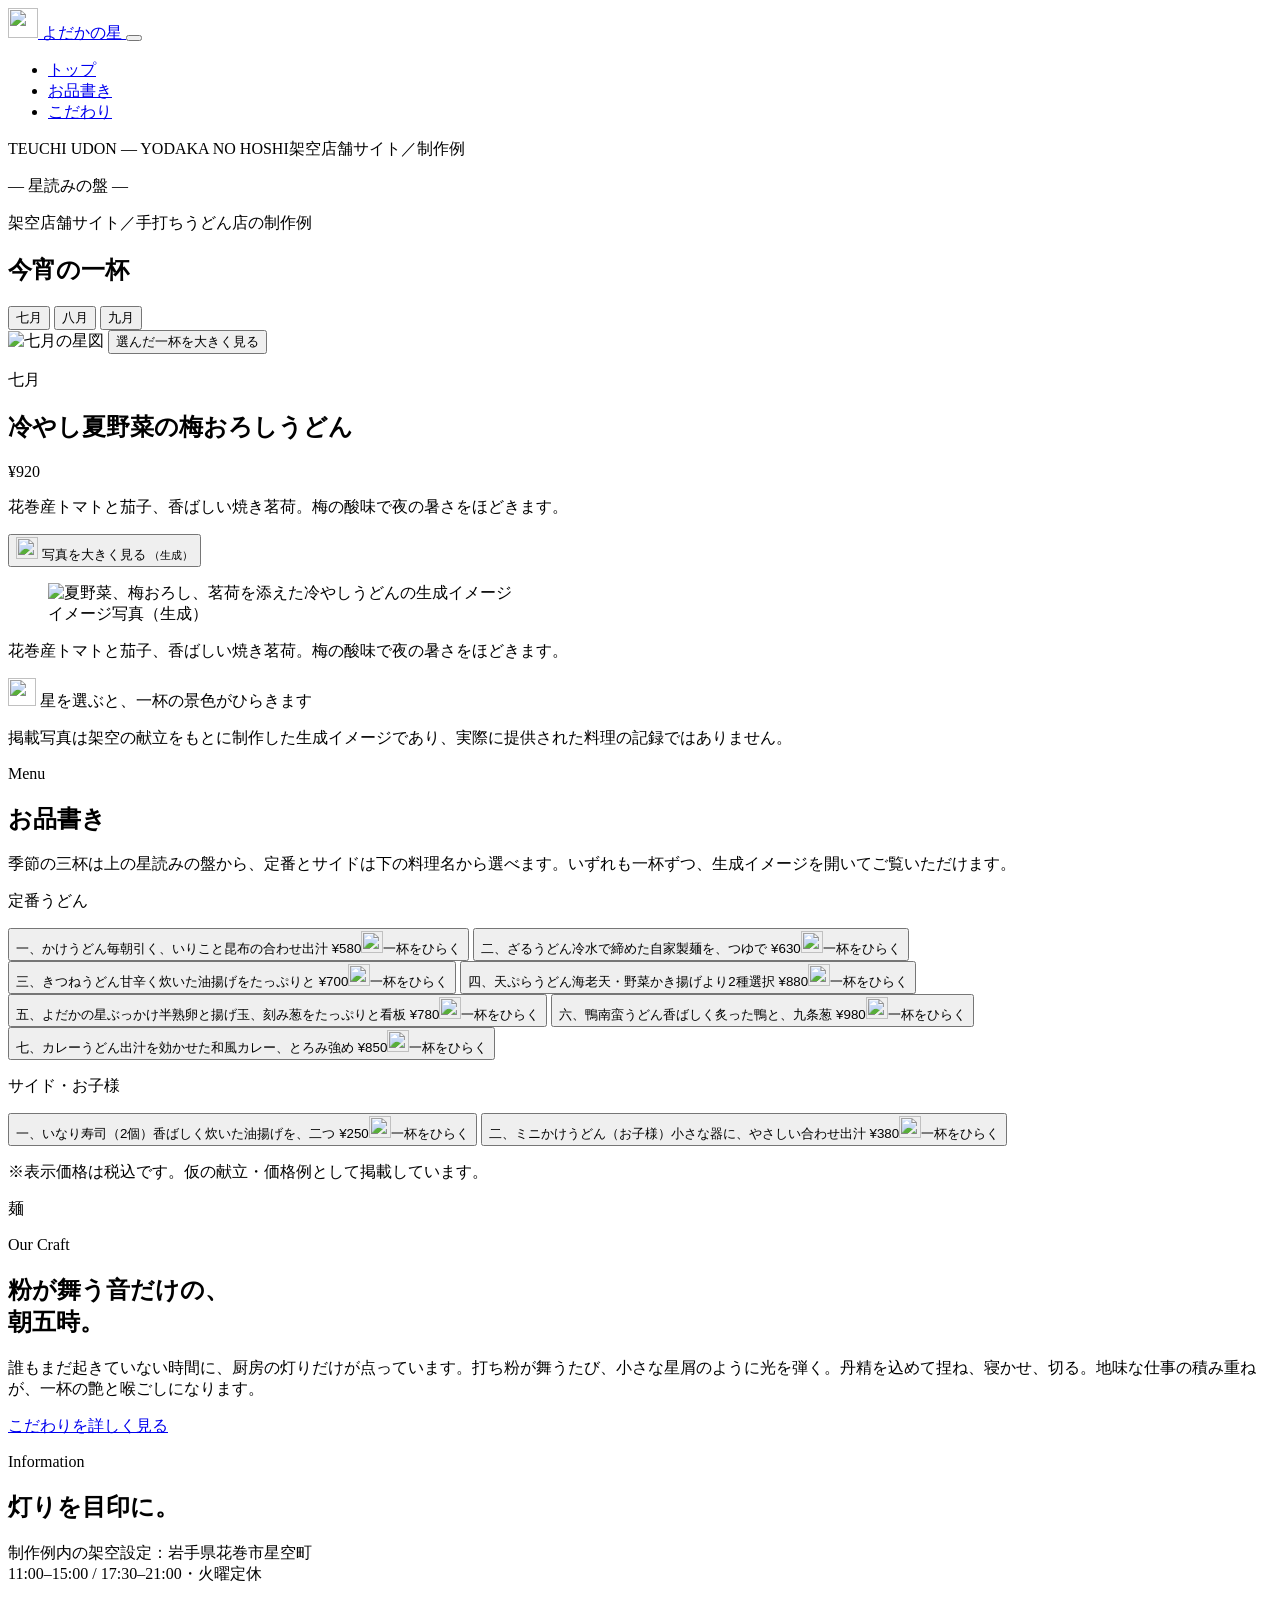
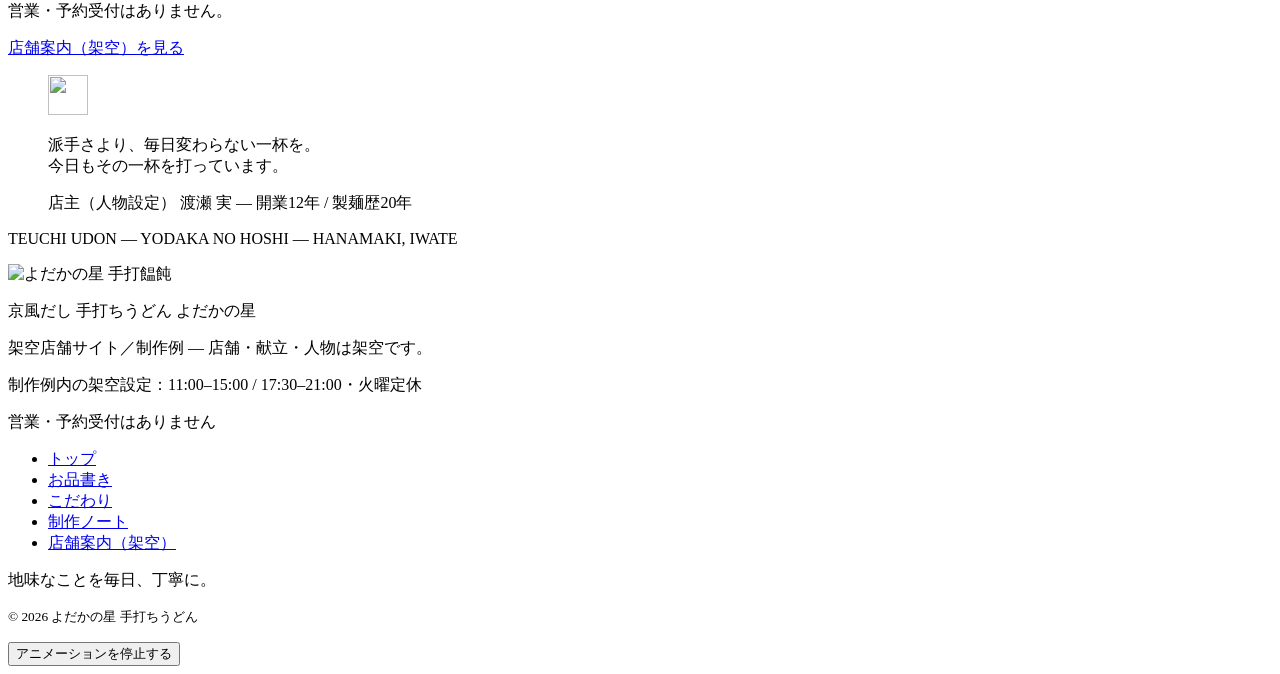
==== commit 78326473: "Improve mobile seasonal menu and navigation" ====
--- a/site/index.html
+++ b/site/index.html
@@ -52,6 +52,7 @@
         <li><a href="/#oshinagaki">お品書き</a></li>
         <li><a href="/kodawari/">こだわり</a></li>
       </ul>
+      <p class="global-nav__colophon"><span>TEUCHI UDON — YODAKA NO HOSHI</span><span>架空店舗サイト／制作例</span></p>
     </nav>
   </header>
 
@@ -89,13 +90,28 @@
             <p class="star-dial__month" data-season-month>七月</p>
             <h2 class="star-dial__dish" data-season-name>冷やし夏野菜の梅おろしうどん</h2>
             <p class="star-dial__price" data-season-price>¥920</p>
-            <p class="star-dial__description" data-season-description>花巻産トマトと茄子、香ばしい焼き茗荷。梅の酸味で夜の暑さをほどきます。</p>
-          </div>
+            <p class="star-dial__description star-dial__description--desktop" data-season-description>花巻産トマトと茄子、香ばしい焼き茗荷。梅の酸味で夜の暑さをほどきます。</p>
+          </div>
+
+          <button class="star-dial__photo-cta" type="button"
+            data-season-photo-cta
+            data-menu-photo="seasonal"
+            data-menu-number="七月"
+            data-menu-name="冷やし夏野菜の梅おろしうどん"
+            data-menu-description="花巻産トマトと茄子、香ばしい焼き茗荷。梅の酸味で夜の暑さをほどきます。"
+            data-menu-price="¥920"
+            aria-haspopup="dialog" aria-controls="menu-photo-dialog"
+            aria-label="七月限定、冷やし夏野菜の梅おろしうどん、920円の生成イメージを大きく見る">
+            <img src="/assets/img/common/crest.svg" width="22" height="22" alt="">
+            <span>写真を大きく見る <small>（生成）</small></span>
+          </button>
 
           <figure class="star-dial__photo js-reveal" data-delay="2">
             <img data-season-image src="/assets/img/menu/generated/seasonal-1536.webp" width="1536" height="1024" alt="夏野菜、梅おろし、茗荷を添えた冷やしうどんの生成イメージ" fetchpriority="high" decoding="async">
             <figcaption>イメージ写真（生成）</figcaption>
           </figure>
+
+          <p class="star-dial__description star-dial__description--mobile" data-season-description>花巻産トマトと茄子、香ばしい焼き茗荷。梅の酸味で夜の暑さをほどきます。</p>
         </div>
 
         <p class="star-dial__guide js-reveal" data-delay="3">
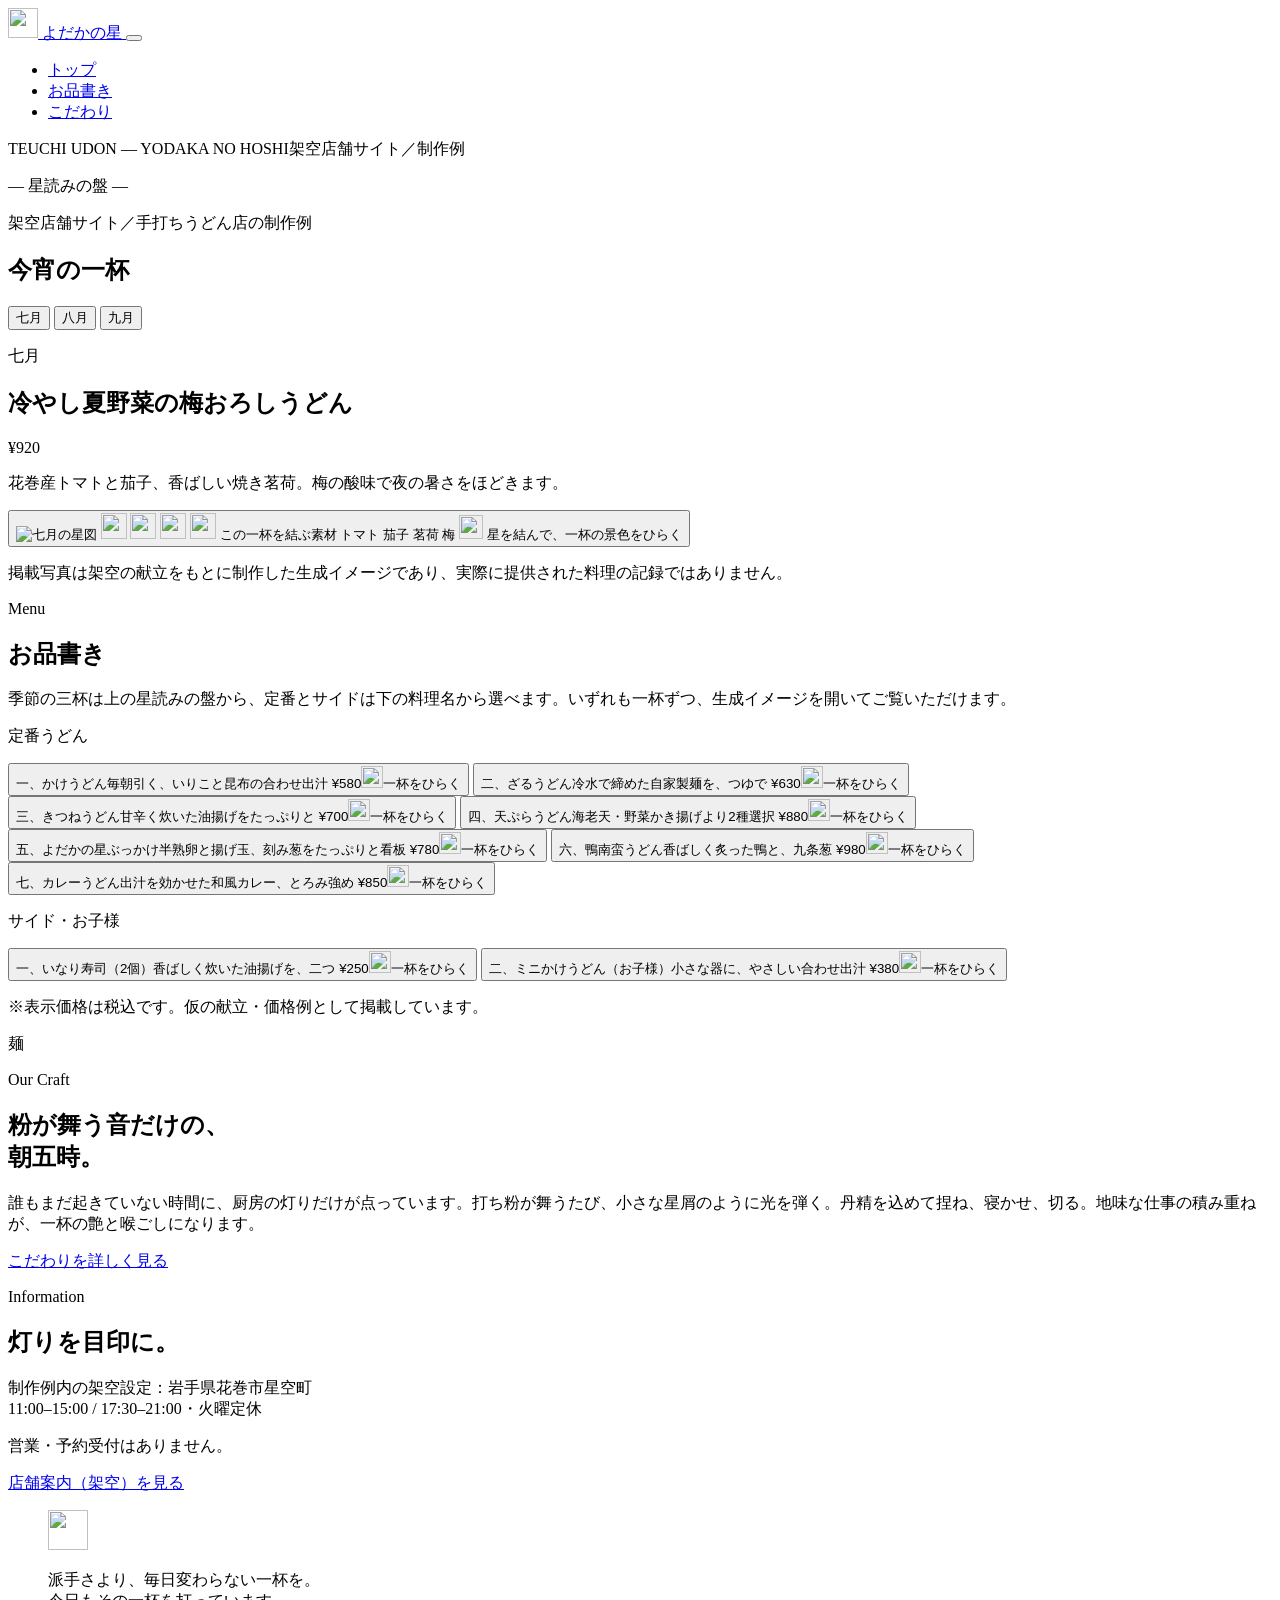
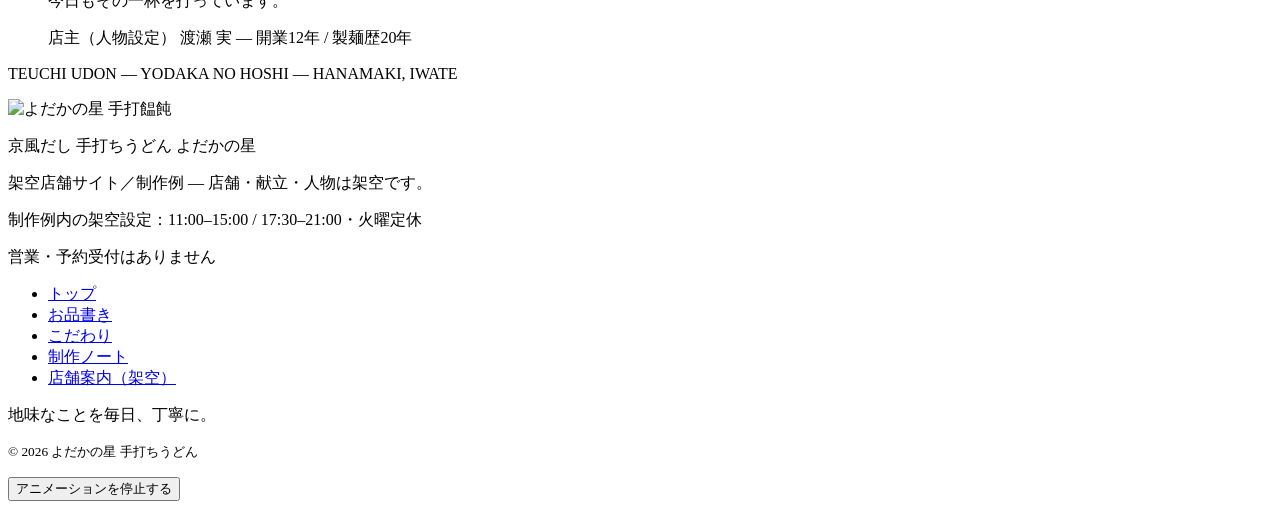
==== commit f3e85f25: "Refine seasonal star-to-dish experience" ====
--- a/site/index.html
+++ b/site/index.html
@@ -72,52 +72,59 @@
         </div>
 
         <div class="star-dial__panel" id="season-panel" role="tabpanel" aria-live="polite" aria-labelledby="season-tab-july">
-          <div class="star-dial__constellation js-reveal" data-delay="1">
-            <img data-season-map src="/assets/img/menu/constellation-july.svg" width="600" height="600" alt="七月の星図">
-            <button class="star-dial__star-button" type="button"
-              data-menu-photo="seasonal"
-              data-menu-number="七月"
-              data-menu-name="冷やし夏野菜の梅おろしうどん"
-              data-menu-description="花巻産トマトと茄子、香ばしい焼き茗荷。梅の酸味で夜の暑さをほどきます。"
-              data-menu-price="¥920"
-              aria-haspopup="dialog" aria-controls="menu-photo-dialog"
-              aria-label="七月限定、冷やし夏野菜の梅おろしうどん、920円の生成イメージを大きく見る">
-              <span>選んだ一杯を大きく見る</span>
-            </button>
-          </div>
-
           <div class="star-dial__copy js-reveal" data-delay="2">
             <p class="star-dial__month" data-season-month>七月</p>
             <h2 class="star-dial__dish" data-season-name>冷やし夏野菜の梅おろしうどん</h2>
             <p class="star-dial__price" data-season-price>¥920</p>
-            <p class="star-dial__description star-dial__description--desktop" data-season-description>花巻産トマトと茄子、香ばしい焼き茗荷。梅の酸味で夜の暑さをほどきます。</p>
-          </div>
-
-          <button class="star-dial__photo-cta" type="button"
-            data-season-photo-cta
-            data-menu-photo="seasonal"
-            data-menu-number="七月"
-            data-menu-name="冷やし夏野菜の梅おろしうどん"
-            data-menu-description="花巻産トマトと茄子、香ばしい焼き茗荷。梅の酸味で夜の暑さをほどきます。"
-            data-menu-price="¥920"
-            aria-haspopup="dialog" aria-controls="menu-photo-dialog"
-            aria-label="七月限定、冷やし夏野菜の梅おろしうどん、920円の生成イメージを大きく見る">
-            <img src="/assets/img/common/crest.svg" width="22" height="22" alt="">
-            <span>写真を大きく見る <small>（生成）</small></span>
-          </button>
-
-          <figure class="star-dial__photo js-reveal" data-delay="2">
-            <img data-season-image src="/assets/img/menu/generated/seasonal-1536.webp" width="1536" height="1024" alt="夏野菜、梅おろし、茗荷を添えた冷やしうどんの生成イメージ" fetchpriority="high" decoding="async">
-            <figcaption>イメージ写真（生成）</figcaption>
-          </figure>
-
-          <p class="star-dial__description star-dial__description--mobile" data-season-description>花巻産トマトと茄子、香ばしい焼き茗荷。梅の酸味で夜の暑さをほどきます。</p>
-        </div>
-
-        <p class="star-dial__guide js-reveal" data-delay="3">
-          <img src="/assets/img/common/crest.svg" width="28" height="28" alt="">
-          星を選ぶと、一杯の景色がひらきます
-        </p>
+            <p class="star-dial__description" data-season-description>花巻産トマトと茄子、香ばしい焼き茗荷。梅の酸味で夜の暑さをほどきます。</p>
+          </div>
+
+          <div class="star-dial__experience js-reveal" data-delay="1" data-season-experience>
+            <button class="star-dial__constellation-trigger" type="button" data-season-reveal
+              aria-controls="season-photo-scene"
+              aria-expanded="false"
+              aria-label="七月限定、冷やし夏野菜の梅おろしうどん。トマト、茄子、茗荷、梅の星を結んで生成イメージを開く">
+              <span class="star-dial__map-frame">
+                <img class="star-dial__map" data-season-map src="/assets/img/menu/constellation-july.svg" width="600" height="600" alt="七月の星図">
+                <span class="star-dial__ingredient-points" aria-hidden="true">
+                  <span class="star-dial__ingredient-point"><img src="/assets/img/common/crest.svg" width="26" height="26" alt=""></span>
+                  <span class="star-dial__ingredient-point"><img src="/assets/img/common/crest.svg" width="26" height="26" alt=""></span>
+                  <span class="star-dial__ingredient-point"><img src="/assets/img/common/crest.svg" width="26" height="26" alt=""></span>
+                  <span class="star-dial__ingredient-point"><img src="/assets/img/common/crest.svg" width="26" height="26" alt=""></span>
+                </span>
+              </span>
+              <span class="star-dial__ingredients-label">この一杯を結ぶ素材</span>
+              <span class="star-dial__ingredients" aria-hidden="true">
+                <span data-season-ingredient>トマト</span>
+                <span data-season-ingredient>茄子</span>
+                <span data-season-ingredient>茗荷</span>
+                <span data-season-ingredient>梅</span>
+              </span>
+              <span class="star-dial__reveal-guide">
+                <img src="/assets/img/common/crest.svg" width="24" height="24" alt="">
+                <span>星を結んで、一杯の景色をひらく</span>
+              </span>
+            </button>
+
+            <figure class="star-dial__photo-scene" id="season-photo-scene" data-season-photo-scene hidden>
+              <p class="star-dial__photo-identity">
+                <span data-season-photo-month>七月</span>
+                <strong data-season-photo-name>冷やし夏野菜の梅おろしうどん</strong>
+              </p>
+              <button class="star-dial__photo-close" type="button" data-season-photo-close>星図へ戻る</button>
+              <span class="star-dial__photo-stage">
+                <span class="star-dial__photo-full">
+                  <img data-season-image src="/assets/img/menu/generated/seasonal-1536.webp" width="1536" height="1024" alt="夏野菜、梅おろし、茗荷を添えた冷やしうどんの生成イメージ" fetchpriority="high" decoding="async">
+                </span>
+                <span class="star-dial__photo-orbit" aria-hidden="true">
+                  <img data-season-image-orbit src="/assets/img/menu/generated/seasonal-1536.webp" width="1536" height="1024" alt="" fetchpriority="high" decoding="async">
+                </span>
+              </span>
+              <figcaption>イメージ写真（生成）</figcaption>
+            </figure>
+          </div>
+        </div>
+
         <p class="star-dial__notice js-reveal" data-delay="3">掲載写真は架空の献立をもとに制作した生成イメージであり、実際に提供された料理の記録ではありません。</p>
       </div>
     </section>
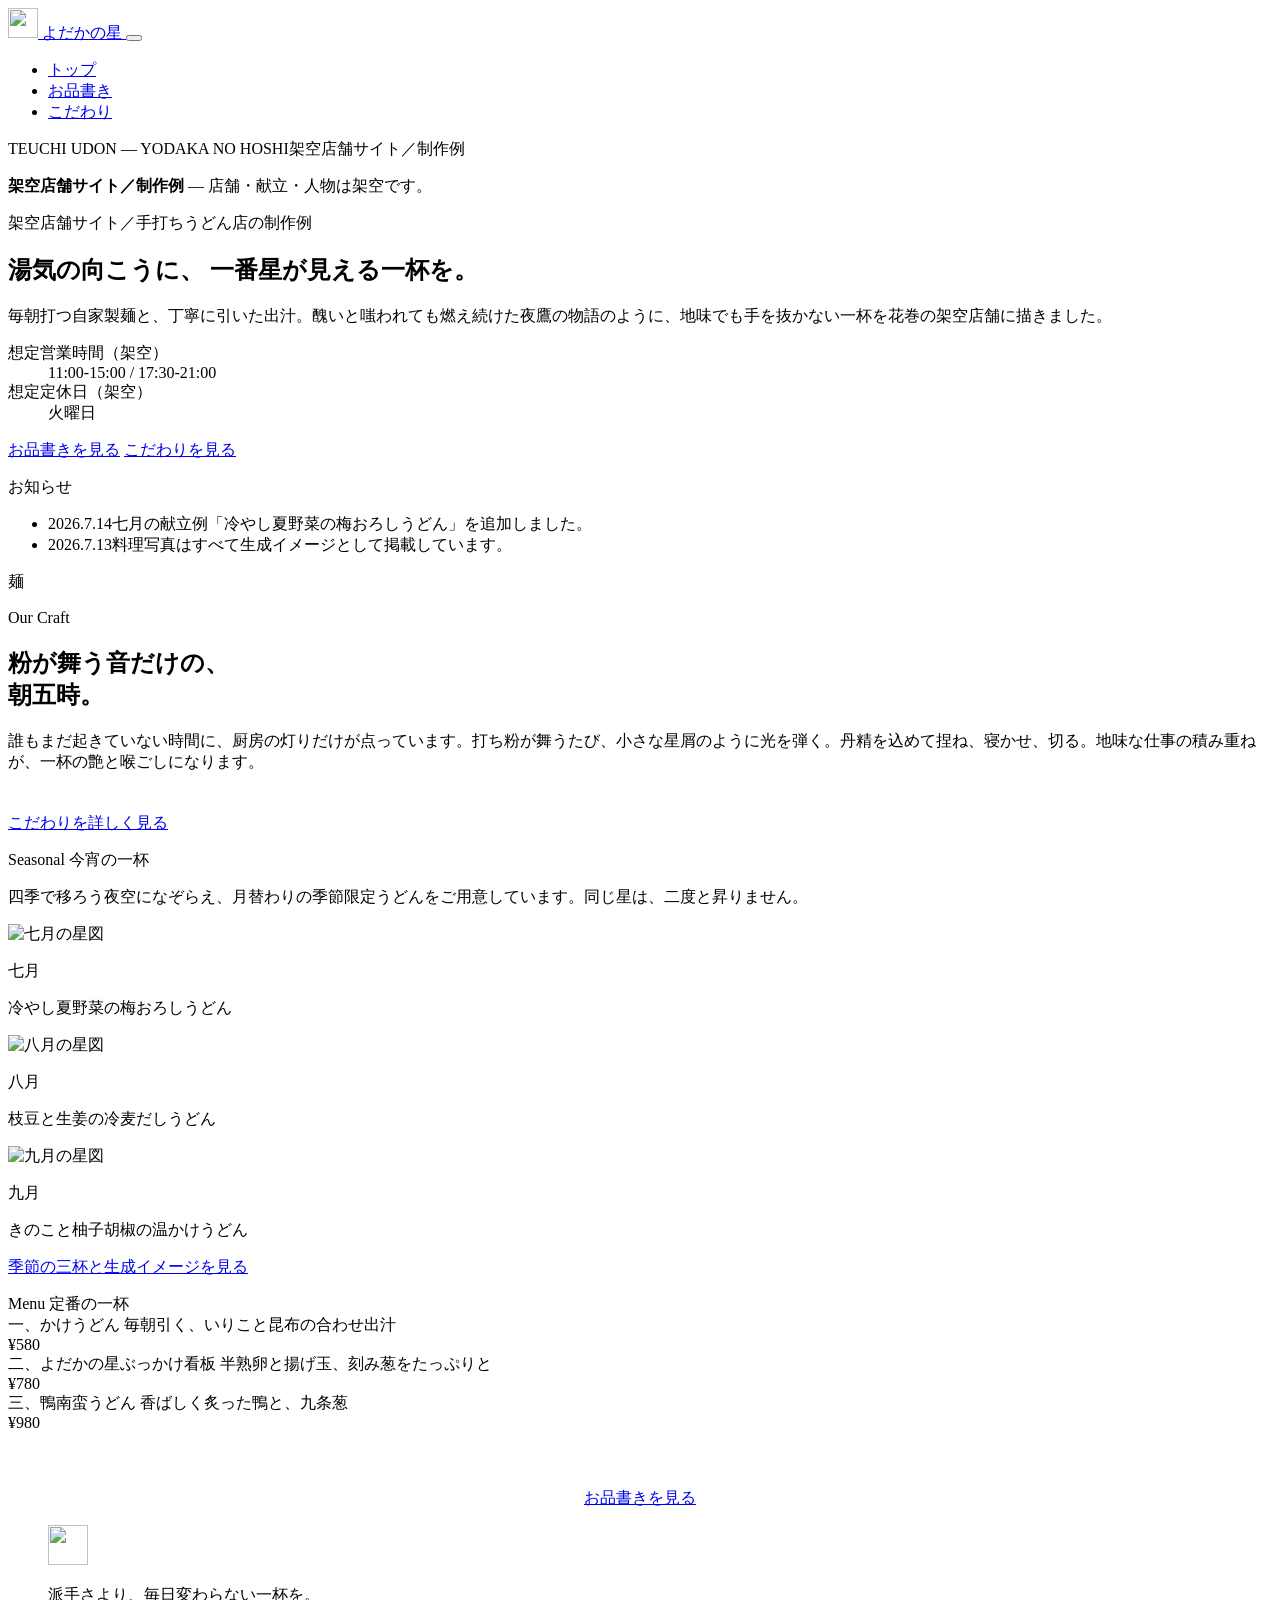
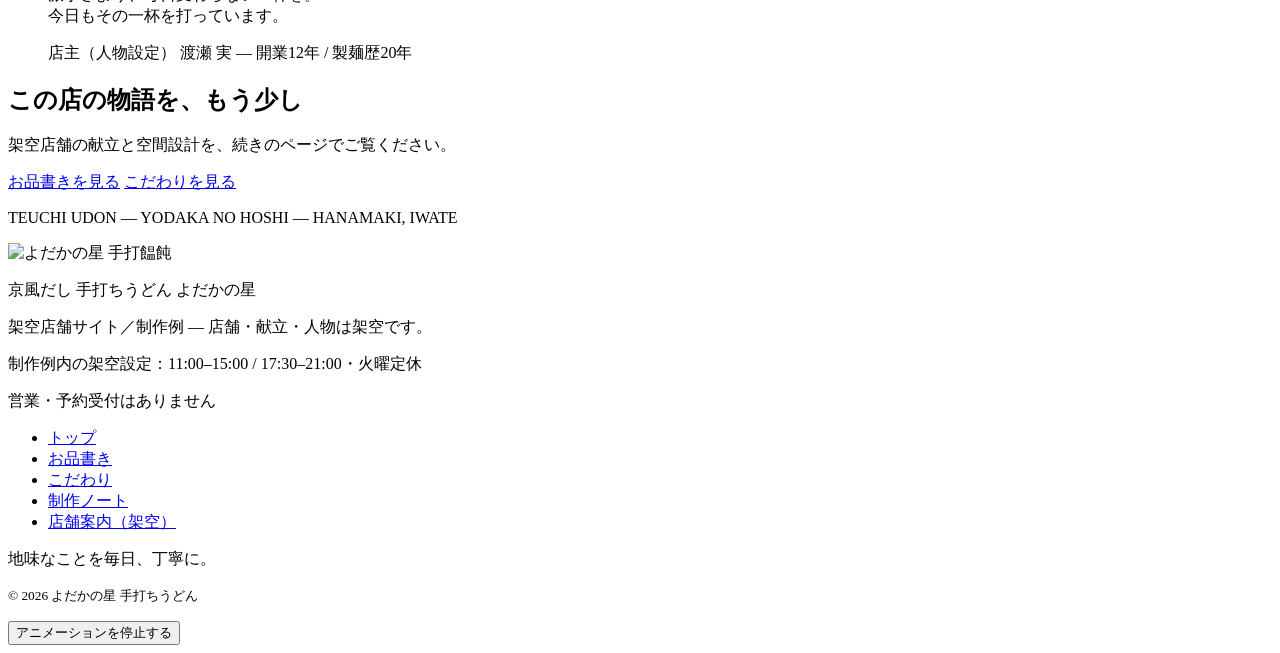
==== commit 075b27d1: "Restore standalone home and menu pages" ====
--- a/site/index.html
+++ b/site/index.html
@@ -49,144 +49,51 @@
     <nav class="global-nav" id="global-nav" aria-label="グローバルナビゲーション">
       <ul>
         <li><a href="/" aria-current="page">トップ</a></li>
-        <li><a href="/#oshinagaki">お品書き</a></li>
+        <li><a href="/menu/">お品書き</a></li>
         <li><a href="/kodawari/">こだわり</a></li>
       </ul>
       <p class="global-nav__colophon"><span>TEUCHI UDON — YODAKA NO HOSHI</span><span>架空店舗サイト／制作例</span></p>
     </nav>
   </header>
 
+  <p class="demo-notice"><strong>架空店舗サイト／制作例</strong> — 店舗・献立・人物は架空です。</p>
+
   <main>
-    <section class="star-dial js-seasonal-dial" aria-labelledby="star-dial-title">
-      <div class="container star-dial__inner">
-        <header class="star-dial__head js-reveal">
-          <p class="star-dial__eyebrow"><span aria-hidden="true">—</span> 星読みの盤 <span aria-hidden="true">—</span></p>
-          <p class="star-dial__context">架空店舗サイト／手打ちうどん店の制作例</p>
-          <h1 class="star-dial__title" id="star-dial-title">今宵の一杯</h1>
-        </header>
-
-        <div class="star-dial__months js-reveal" role="tablist" aria-label="季節限定うどんを月で選ぶ" data-delay="1">
-          <button id="season-tab-july" type="button" role="tab" aria-selected="true" aria-controls="season-panel" tabindex="0" data-season-key="seasonal">七月</button>
-          <button id="season-tab-august" type="button" role="tab" aria-selected="false" aria-controls="season-panel" tabindex="-1" data-season-key="edamame">八月</button>
-          <button id="season-tab-september" type="button" role="tab" aria-selected="false" aria-controls="season-panel" tabindex="-1" data-season-key="mushroom">九月</button>
-        </div>
-
-        <div class="star-dial__panel" id="season-panel" role="tabpanel" aria-live="polite" aria-labelledby="season-tab-july">
-          <div class="star-dial__copy js-reveal" data-delay="2">
-            <p class="star-dial__month" data-season-month>七月</p>
-            <h2 class="star-dial__dish" data-season-name>冷やし夏野菜の梅おろしうどん</h2>
-            <p class="star-dial__price" data-season-price>¥920</p>
-            <p class="star-dial__description" data-season-description>花巻産トマトと茄子、香ばしい焼き茗荷。梅の酸味で夜の暑さをほどきます。</p>
-          </div>
-
-          <div class="star-dial__experience js-reveal" data-delay="1" data-season-experience>
-            <button class="star-dial__constellation-trigger" type="button" data-season-reveal
-              aria-controls="season-photo-scene"
-              aria-expanded="false"
-              aria-label="七月限定、冷やし夏野菜の梅おろしうどん。トマト、茄子、茗荷、梅の星を結んで生成イメージを開く">
-              <span class="star-dial__map-frame">
-                <img class="star-dial__map" data-season-map src="/assets/img/menu/constellation-july.svg" width="600" height="600" alt="七月の星図">
-                <span class="star-dial__ingredient-points" aria-hidden="true">
-                  <span class="star-dial__ingredient-point"><img src="/assets/img/common/crest.svg" width="26" height="26" alt=""></span>
-                  <span class="star-dial__ingredient-point"><img src="/assets/img/common/crest.svg" width="26" height="26" alt=""></span>
-                  <span class="star-dial__ingredient-point"><img src="/assets/img/common/crest.svg" width="26" height="26" alt=""></span>
-                  <span class="star-dial__ingredient-point"><img src="/assets/img/common/crest.svg" width="26" height="26" alt=""></span>
-                </span>
-              </span>
-              <span class="star-dial__ingredients-label">この一杯を結ぶ素材</span>
-              <span class="star-dial__ingredients" aria-hidden="true">
-                <span data-season-ingredient>トマト</span>
-                <span data-season-ingredient>茄子</span>
-                <span data-season-ingredient>茗荷</span>
-                <span data-season-ingredient>梅</span>
-              </span>
-              <span class="star-dial__reveal-guide">
-                <img src="/assets/img/common/crest.svg" width="24" height="24" alt="">
-                <span>星を結んで、一杯の景色をひらく</span>
-              </span>
-            </button>
-
-            <figure class="star-dial__photo-scene" id="season-photo-scene" data-season-photo-scene hidden>
-              <p class="star-dial__photo-identity">
-                <span data-season-photo-month>七月</span>
-                <strong data-season-photo-name>冷やし夏野菜の梅おろしうどん</strong>
-              </p>
-              <button class="star-dial__photo-close" type="button" data-season-photo-close>星図へ戻る</button>
-              <span class="star-dial__photo-stage">
-                <span class="star-dial__photo-full">
-                  <img data-season-image src="/assets/img/menu/generated/seasonal-1536.webp" width="1536" height="1024" alt="夏野菜、梅おろし、茗荷を添えた冷やしうどんの生成イメージ" fetchpriority="high" decoding="async">
-                </span>
-                <span class="star-dial__photo-orbit" aria-hidden="true">
-                  <img data-season-image-orbit src="/assets/img/menu/generated/seasonal-1536.webp" width="1536" height="1024" alt="" fetchpriority="high" decoding="async">
-                </span>
-              </span>
-              <figcaption>イメージ写真（生成）</figcaption>
-            </figure>
-          </div>
-        </div>
-
-        <p class="star-dial__notice js-reveal" data-delay="3">掲載写真は架空の献立をもとに制作した生成イメージであり、実際に提供された料理の記録ではありません。</p>
-      </div>
-    </section>
-
-    <section class="section menu-home" id="oshinagaki" aria-labelledby="oshinagaki-title">
-      <div class="container--narrow">
-        <header class="menu-home__head js-reveal">
-          <p class="section-head__en">Menu</p>
-          <h2 class="menu-home__title" id="oshinagaki-title">お品書き</h2>
-          <p>季節の三杯は上の星読みの盤から、定番とサイドは下の料理名から選べます。いずれも一杯ずつ、生成イメージを開いてご覧いただけます。</p>
-        </header>
-
-        <div class="menu-list">
-          <div class="menu-list__group">
-            <p class="menu-list__group-title js-reveal">定番うどん</p>
-
-            <button class="menu-item js-reveal" type="button" data-menu-photo="kake" aria-haspopup="dialog" aria-controls="menu-photo-dialog" aria-label="かけうどん、580円の生成イメージを見る">
-              <span class="menu-item__info"><span class="menu-item__name"><span class="menu-item__num">一、</span>かけうどん</span><span class="menu-item__desc">毎朝引く、いりこと昆布の合わせ出汁</span></span>
-              <span class="menu-item__meta"><span class="menu-item__price">¥580</span><span class="menu-item__hint"><img src="/assets/img/common/crest.svg" width="22" height="22" alt="">一杯をひらく</span></span>
-            </button>
-            <button class="menu-item js-reveal" type="button" data-menu-photo="zaru" aria-haspopup="dialog" aria-controls="menu-photo-dialog" aria-label="ざるうどん、630円の生成イメージを見る" data-delay="1">
-              <span class="menu-item__info"><span class="menu-item__name"><span class="menu-item__num">二、</span>ざるうどん</span><span class="menu-item__desc">冷水で締めた自家製麺を、つゆで</span></span>
-              <span class="menu-item__meta"><span class="menu-item__price">¥630</span><span class="menu-item__hint"><img src="/assets/img/common/crest.svg" width="22" height="22" alt="">一杯をひらく</span></span>
-            </button>
-            <button class="menu-item js-reveal" type="button" data-menu-photo="kitsune" aria-haspopup="dialog" aria-controls="menu-photo-dialog" aria-label="きつねうどん、700円の生成イメージを見る" data-delay="2">
-              <span class="menu-item__info"><span class="menu-item__name"><span class="menu-item__num">三、</span>きつねうどん</span><span class="menu-item__desc">甘辛く炊いた油揚げをたっぷりと</span></span>
-              <span class="menu-item__meta"><span class="menu-item__price">¥700</span><span class="menu-item__hint"><img src="/assets/img/common/crest.svg" width="22" height="22" alt="">一杯をひらく</span></span>
-            </button>
-            <button class="menu-item js-reveal" type="button" data-menu-photo="tempura" aria-haspopup="dialog" aria-controls="menu-photo-dialog" aria-label="天ぷらうどん、880円の生成イメージを見る" data-delay="3">
-              <span class="menu-item__info"><span class="menu-item__name"><span class="menu-item__num">四、</span>天ぷらうどん</span><span class="menu-item__desc">海老天・野菜かき揚げより2種選択</span></span>
-              <span class="menu-item__meta"><span class="menu-item__price">¥880</span><span class="menu-item__hint"><img src="/assets/img/common/crest.svg" width="22" height="22" alt="">一杯をひらく</span></span>
-            </button>
-            <button class="menu-item js-reveal" type="button" data-menu-photo="signature" aria-haspopup="dialog" aria-controls="menu-photo-dialog" aria-label="よだかの星ぶっかけ、780円の生成イメージを見る">
-              <span class="menu-item__info"><span class="menu-item__name"><span class="menu-item__num">五、</span>よだかの星ぶっかけ</span><span class="menu-item__desc">半熟卵と揚げ玉、刻み葱をたっぷりと<span class="menu-item__tag">看板</span></span></span>
-              <span class="menu-item__meta"><span class="menu-item__price">¥780</span><span class="menu-item__hint"><img src="/assets/img/common/crest.svg" width="22" height="22" alt="">一杯をひらく</span></span>
-            </button>
-            <button class="menu-item js-reveal" type="button" data-menu-photo="kamo-nanban" aria-haspopup="dialog" aria-controls="menu-photo-dialog" aria-label="鴨南蛮うどん、980円の生成イメージを見る" data-delay="1">
-              <span class="menu-item__info"><span class="menu-item__name"><span class="menu-item__num">六、</span>鴨南蛮うどん</span><span class="menu-item__desc">香ばしく炙った鴨と、九条葱</span></span>
-              <span class="menu-item__meta"><span class="menu-item__price">¥980</span><span class="menu-item__hint"><img src="/assets/img/common/crest.svg" width="22" height="22" alt="">一杯をひらく</span></span>
-            </button>
-            <button class="menu-item js-reveal" type="button" data-menu-photo="curry" aria-haspopup="dialog" aria-controls="menu-photo-dialog" aria-label="カレーうどん、850円の生成イメージを見る" data-delay="2">
-              <span class="menu-item__info"><span class="menu-item__name"><span class="menu-item__num">七、</span>カレーうどん</span><span class="menu-item__desc">出汁を効かせた和風カレー、とろみ強め</span></span>
-              <span class="menu-item__meta"><span class="menu-item__price">¥850</span><span class="menu-item__hint"><img src="/assets/img/common/crest.svg" width="22" height="22" alt="">一杯をひらく</span></span>
-            </button>
-          </div>
-
-          <div class="menu-list__group">
-            <p class="menu-list__group-title js-reveal">サイド・お子様</p>
-            <button class="menu-item js-reveal" type="button" data-menu-photo="inari" aria-haspopup="dialog" aria-controls="menu-photo-dialog" aria-label="いなり寿司2個、250円の生成イメージを見る">
-              <span class="menu-item__info"><span class="menu-item__name"><span class="menu-item__num">一、</span>いなり寿司（2個）</span><span class="menu-item__desc">香ばしく炊いた油揚げを、二つ</span></span>
-              <span class="menu-item__meta"><span class="menu-item__price">¥250</span><span class="menu-item__hint"><img src="/assets/img/common/crest.svg" width="22" height="22" alt="">一杯をひらく</span></span>
-            </button>
-            <button class="menu-item js-reveal" type="button" data-menu-photo="mini-kake" aria-haspopup="dialog" aria-controls="menu-photo-dialog" aria-label="ミニかけうどん、お子様、380円の生成イメージを見る" data-delay="1">
-              <span class="menu-item__info"><span class="menu-item__name"><span class="menu-item__num">二、</span>ミニかけうどん（お子様）</span><span class="menu-item__desc">小さな器に、やさしい合わせ出汁</span></span>
-              <span class="menu-item__meta"><span class="menu-item__price">¥380</span><span class="menu-item__hint"><img src="/assets/img/common/crest.svg" width="22" height="22" alt="">一杯をひらく</span></span>
-            </button>
-          </div>
-        </div>
-        <p class="menu-home__tax js-reveal">※表示価格は税込です。仮の献立・価格例として掲載しています。</p>
-      </div>
-    </section>
-
+    <!-- ヒーロー(タイトル支配型・縦書き) -->
+    <section class="hero">
+      <div class="hero__stars" aria-hidden="true"><i></i><i></i><i></i><i></i><i></i><i></i><i></i><i></i></div>
+      <div class="container hero__inner">
+        <p class="hero__place js-reveal">架空店舗サイト／手打ちうどん店の制作例</p>
+        <h1 class="hero__title type-set">湯気の向こうに、
+一番星が見える一杯を。</h1>
+        <p class="hero__lead js-reveal" data-delay="1">毎朝打つ自家製麺と、丁寧に引いた出汁。醜いと嗤われても燃え続けた夜鷹の物語のように、地味でも手を抜かない一杯を花巻の架空店舗に描きました。</p>
+        <div class="hero__foot js-reveal rule-draw" data-delay="2">
+          <dl class="hero__meta">
+            <div>
+              <dt>想定営業時間（架空）</dt>
+              <dd>11:00-15:00 / 17:30-21:00</dd>
+            </div>
+            <div>
+              <dt>想定定休日（架空）</dt>
+              <dd>火曜日</dd>
+            </div>
+          </dl>
+          <div class="hero__cta">
+            <a class="button" href="/menu/">お品書きを見る</a>
+            <a class="button" href="/kodawari/">こだわりを見る</a>
+          </div>
+        </div>
+        <div class="hero-news js-reveal" data-delay="3">
+          <p class="hero-news__title">お知らせ</p>
+          <ul class="hero-news__list">
+            <li><time datetime="2026-07-14">2026.7.14</time><span>七月の献立例「冷やし夏野菜の梅おろしうどん」を追加しました。</span></li>
+            <li><time datetime="2026-07-13">2026.7.13</time><span>料理写真はすべて生成イメージとして掲載しています。</span></li>
+          </ul>
+        </div>
+      </div>
+    </section>
+
+    <!-- 製麺の物語(画像なし・巨大一文字「麺」を薄く敷く) -->
     <section class="section craft-section">
       <p class="craft-section__bg bg-fade" aria-hidden="true">麺</p>
       <div class="container--narrow">
@@ -195,53 +102,101 @@
           <h2 class="section-head__title">粉が舞う音だけの、<br>朝五時。</h2>
         </div>
         <p class="js-reveal" data-delay="1">誰もまだ起きていない時間に、厨房の灯りだけが点っています。打ち粉が舞うたび、小さな星屑のように光を弾く。丹精を込めて捏ね、寝かせ、切る。地味な仕事の積み重ねが、一杯の艶と喉ごしになります。</p>
-        <p class="js-reveal craft-section__link" data-delay="2"><a class="morelink" href="/kodawari/">こだわりを詳しく見る</a></p>
-      </div>
-    </section>
-
-    <section class="section section--tight home-info">
+        <p class="js-reveal" data-delay="2" style="margin-top:40px">
+          <a class="morelink" href="/kodawari/">こだわりを詳しく見る</a>
+        </p>
+      </div>
+    </section>
+
+    <!-- 今宵の一杯(季節限定) — 破調: 濃紺フルブリード・星図 -->
+    <section class="section seasonal menu-seasonal js-nightfall">
+      <span class="menu-nightfall__bird" aria-hidden="true"><span class="menu-nightfall__bird-shape"></span></span>
+      <div class="container">
+        <div class="vhead js-reveal">
+          <span class="vhead__en">Seasonal</span>
+          <span class="vhead__ja">今宵の一杯</span>
+        </div>
+        <p class="seasonal__intro js-reveal" data-delay="1">四季で移ろう夜空になぞらえ、月替わりの季節限定うどんをご用意しています。同じ星は、二度と昇りません。</p>
+        <div class="seasonal__grid">
+          <div class="seasonal-card js-reveal" data-delay="1">
+            <img class="seasonal-card__map" src="/assets/img/menu/constellation-july.svg" width="600" height="600" alt="七月の星図" loading="lazy">
+            <p class="seasonal-card__month">七月</p>
+            <p class="seasonal-card__name">冷やし夏野菜の梅おろしうどん</p>
+          </div>
+          <div class="seasonal-card js-reveal" data-delay="2">
+            <img class="seasonal-card__map" src="/assets/img/menu/constellation-august.svg" width="600" height="600" alt="八月の星図" loading="lazy">
+            <p class="seasonal-card__month">八月</p>
+            <p class="seasonal-card__name">枝豆と生姜の冷麦だしうどん</p>
+          </div>
+          <div class="seasonal-card js-reveal" data-delay="3">
+            <img class="seasonal-card__map" src="/assets/img/menu/constellation-september.svg" width="600" height="600" alt="九月の星図" loading="lazy">
+            <p class="seasonal-card__month">九月</p>
+            <p class="seasonal-card__name">きのこと柚子胡椒の温かけうどん</p>
+          </div>
+        </div>
+        <p class="seasonal__note js-reveal" data-delay="3"><a class="button" href="/menu/#star-dial-title">季節の三杯と生成イメージを見る</a></p>
+      </div>
+    </section>
+
+    <!-- 定番の一杯(罫線区切りの価格リスト・3品) -->
+    <section class="section">
       <div class="container--narrow">
-        <div class="home-info__grid">
-          <div class="js-reveal">
-            <p class="section-head__en">Information</p>
-            <h2 class="home-info__title">灯りを目印に。</h2>
-            <p>制作例内の架空設定：岩手県花巻市星空町<br>11:00–15:00 / 17:30–21:00・火曜定休</p>
-            <p class="home-info__note">営業・予約受付はありません。</p>
-            <a class="morelink" href="/access/">店舗案内（架空）を見る</a>
-          </div>
-          <blockquote class="owner-note js-reveal" data-delay="1">
-            <img class="owner-note__crest" src="/assets/img/common/crest.svg" width="40" height="40" alt="">
-            <p class="owner-note__quote">派手さより、毎日変わらない一杯を。<br>今日もその一杯を打っています。</p>
-            <p class="owner-note__name">店主（人物設定） 渡瀬 実 — 開業12年 / 製麺歴20年</p>
-          </blockquote>
-        </div>
-      </div>
-    </section>
-
-    <dialog class="menu-dialog" id="menu-photo-dialog" aria-labelledby="menu-dialog-title" aria-describedby="menu-dialog-description menu-dialog-notice">
-      <div class="menu-dialog__toolbar" aria-label="料理写真の操作">
-        <button type="button" data-menu-dialog-prev>前の一杯</button>
-        <button class="menu-dialog__close" type="button" data-menu-dialog-close>写真を閉じる</button>
-        <button type="button" data-menu-dialog-next>次の一杯</button>
-      </div>
-      <div class="menu-dialog__shell">
-        <div class="menu-dialog__stage">
-          <span class="menu-dialog__star" aria-hidden="true"></span>
-          <div class="menu-dialog__visual">
-            <img id="menu-dialog-image" src="/assets/img/menu/generated/seasonal-1536.webp" width="1536" height="1024" alt="" decoding="async">
-          </div>
-          <p class="menu-dialog__media-status" id="menu-dialog-media-status" role="status" hidden></p>
-        </div>
-        <div class="menu-dialog__copy" aria-live="polite">
-          <p class="menu-dialog__label">イメージ写真（生成）</p>
-          <p class="menu-dialog__number" id="menu-dialog-number"></p>
-          <h2 id="menu-dialog-title"></h2>
-          <p id="menu-dialog-description"></p>
-          <p class="menu-dialog__price" id="menu-dialog-price"></p>
-          <p class="menu-dialog__notice" id="menu-dialog-notice">架空店舗の献立をもとに制作した生成イメージです。実際に提供された料理の記録ではありません。</p>
-        </div>
-      </div>
-    </dialog>
+        <div class="vhead js-reveal">
+          <span class="vhead__en">Menu</span>
+          <span class="vhead__ja">定番の一杯</span>
+        </div>
+        <div class="menu-list">
+          <div class="menu-item js-reveal">
+            <div>
+              <span class="menu-item__name"><span class="menu-item__num">一、</span>かけうどん</span>
+              <span class="menu-item__desc">毎朝引く、いりこと昆布の合わせ出汁</span>
+            </div>
+            <span class="menu-item__price">¥580</span>
+          </div>
+          <div class="menu-item js-reveal" data-delay="1">
+            <div>
+              <span class="menu-item__name"><span class="menu-item__num">二、</span>よだかの星ぶっかけ<span class="menu-item__tag">看板</span></span>
+              <span class="menu-item__desc">半熟卵と揚げ玉、刻み葱をたっぷりと</span>
+            </div>
+            <span class="menu-item__price">¥780</span>
+          </div>
+          <div class="menu-item js-reveal" data-delay="2">
+            <div>
+              <span class="menu-item__name"><span class="menu-item__num">三、</span>鴨南蛮うどん</span>
+              <span class="menu-item__desc">香ばしく炙った鴨と、九条葱</span>
+            </div>
+            <span class="menu-item__price">¥980</span>
+          </div>
+        </div>
+        <p class="js-reveal" data-delay="3" style="text-align:center; margin-top:56px">
+          <a class="morelink" href="/menu/">お品書きを見る</a>
+        </p>
+      </div>
+    </section>
+
+    <!-- 信頼要素: 店主の言葉(写真なし・罫線囲みの引用組み) -->
+    <section class="section section--tight">
+      <div class="container--narrow">
+        <blockquote class="owner-note js-reveal">
+          <img class="owner-note__crest" src="/assets/img/common/crest.svg" width="40" height="40" alt="">
+          <p class="owner-note__quote">派手さより、毎日変わらない一杯を。<br>今日もその一杯を打っています。</p>
+          <p class="owner-note__name">店主（人物設定） 渡瀬 実 — 開業12年 / 製麺歴20年</p>
+        </blockquote>
+      </div>
+    </section>
+
+    <!-- 最終CTAバンド -->
+    <section class="section cta-band rule-draw rule-draw--both">
+      <div class="container">
+        <h2 class="section-head__title section-head--center js-reveal">この店の物語を、もう少し</h2>
+        <p class="cta-band__lead js-reveal" data-delay="1">架空店舗の献立と空間設計を、続きのページでご覧ください。</p>
+        <div class="hero__cta js-reveal" data-delay="2">
+          <a class="button" href="/menu/">お品書きを見る</a>
+          <a class="button" href="/kodawari/">こだわりを見る</a>
+        </div>
+      </div>
+    </section>
+
   </main>
 
   <footer class="site-footer rule-draw">
@@ -259,7 +214,7 @@
       <nav class="footer-nav" aria-label="フッターナビゲーション">
         <ul>
           <li><a href="/">トップ</a></li>
-          <li><a href="/#oshinagaki">お品書き</a></li>
+          <li><a href="/menu/">お品書き</a></li>
           <li><a href="/kodawari/">こだわり</a></li>
           <li><a href="/contact/">制作ノート</a></li>
           <li><a href="/access/">店舗案内（架空）</a></li>
